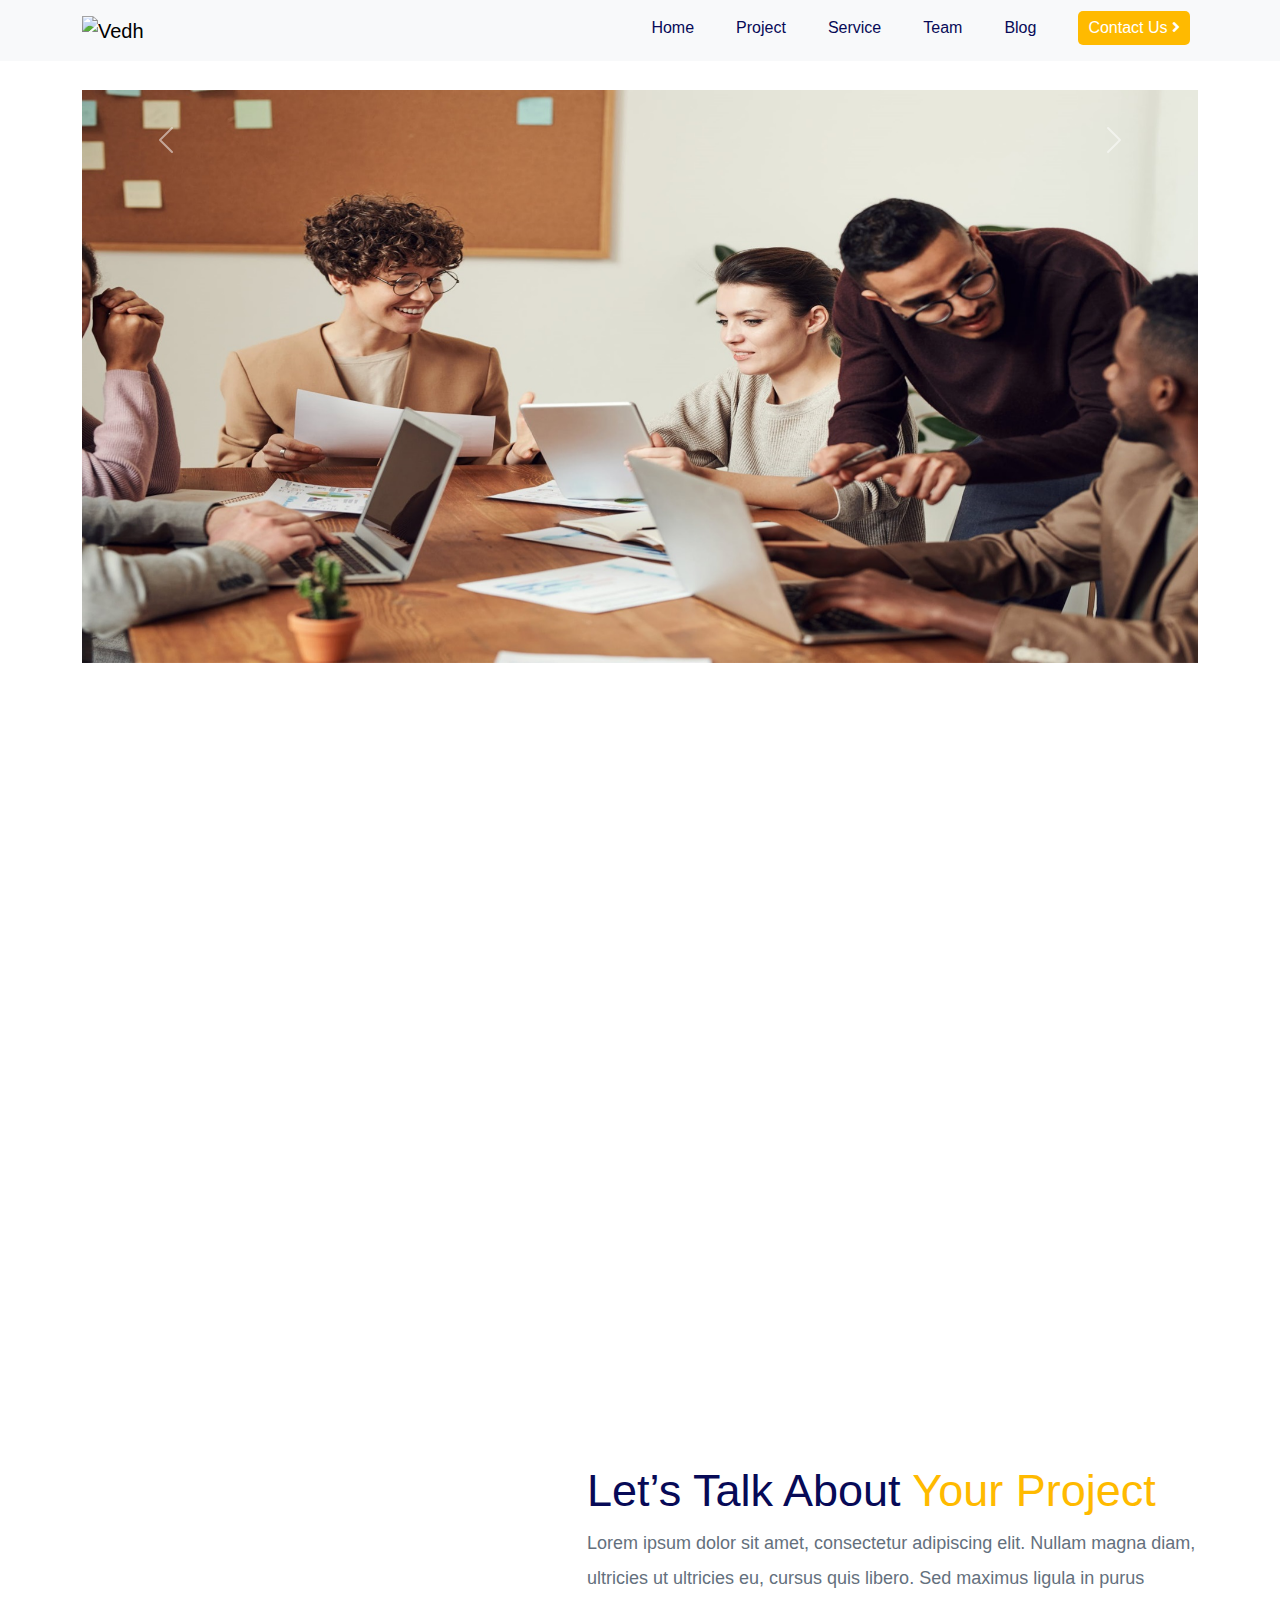
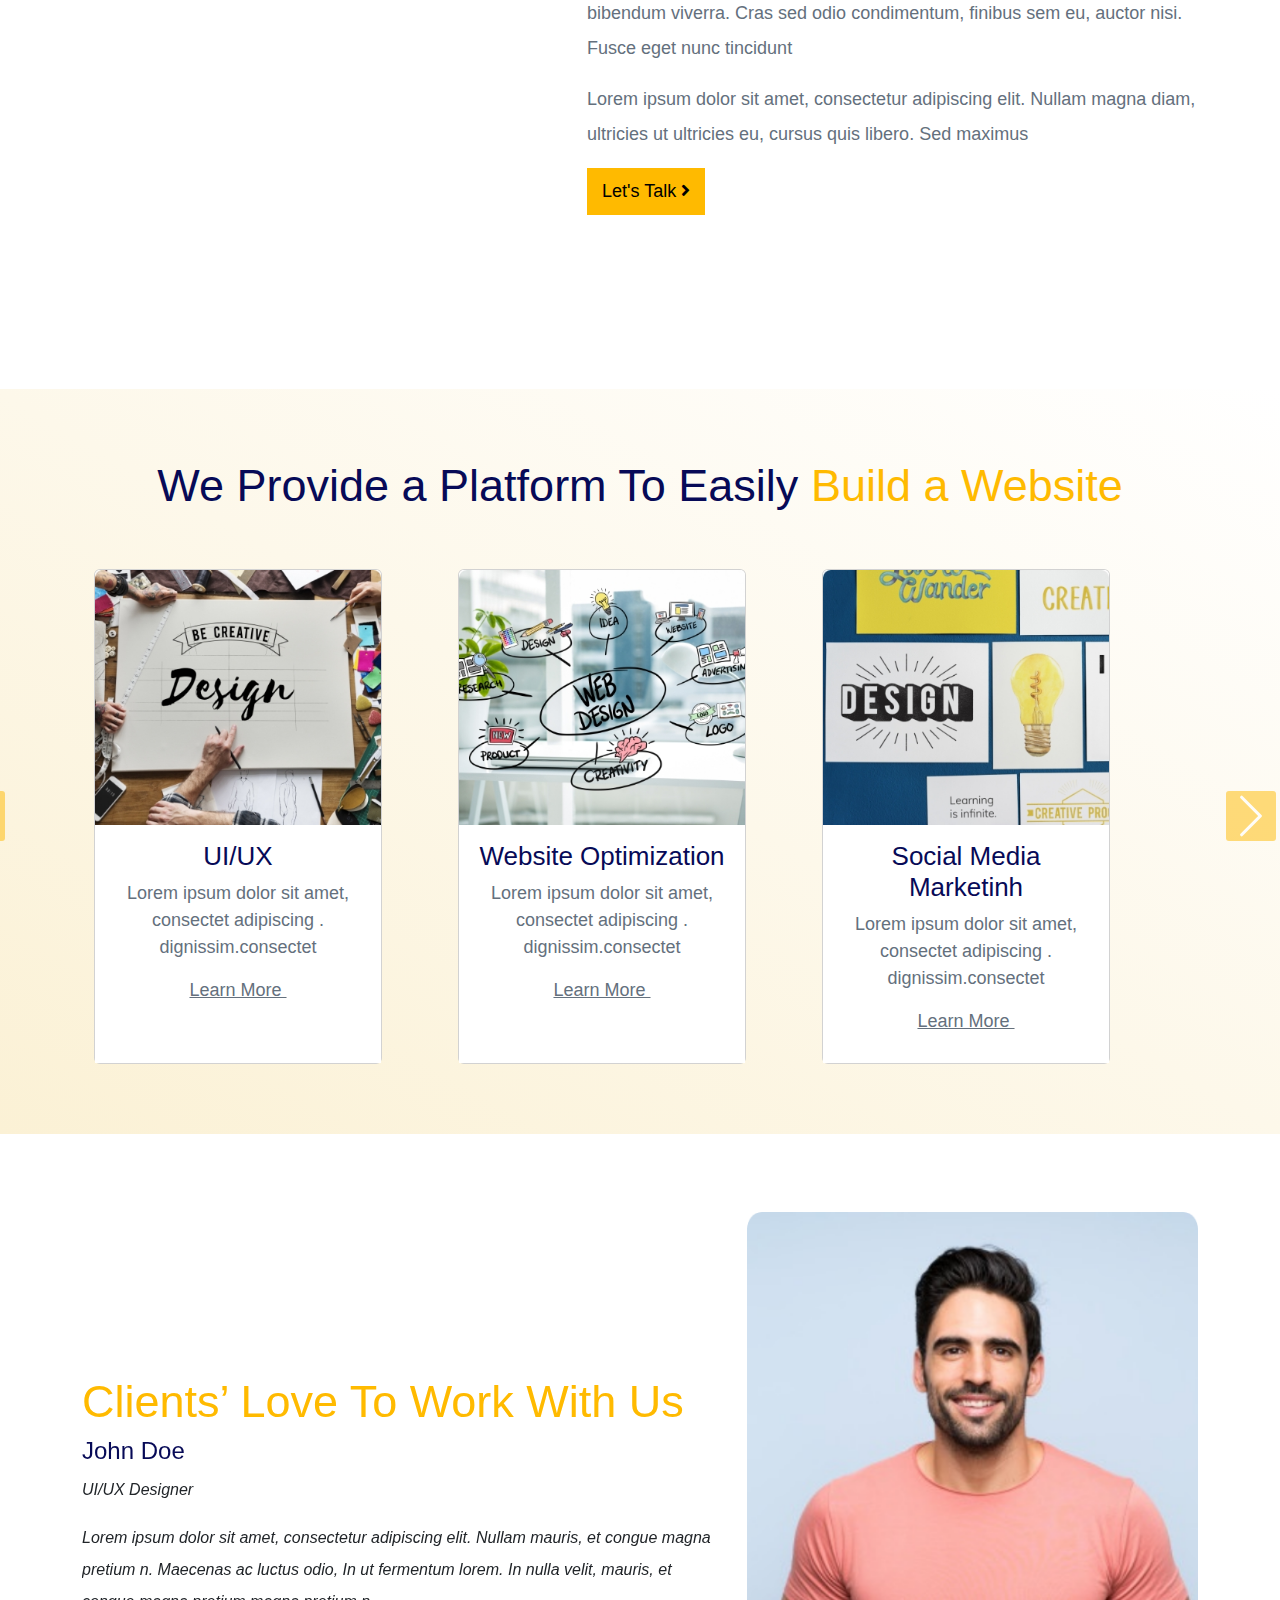
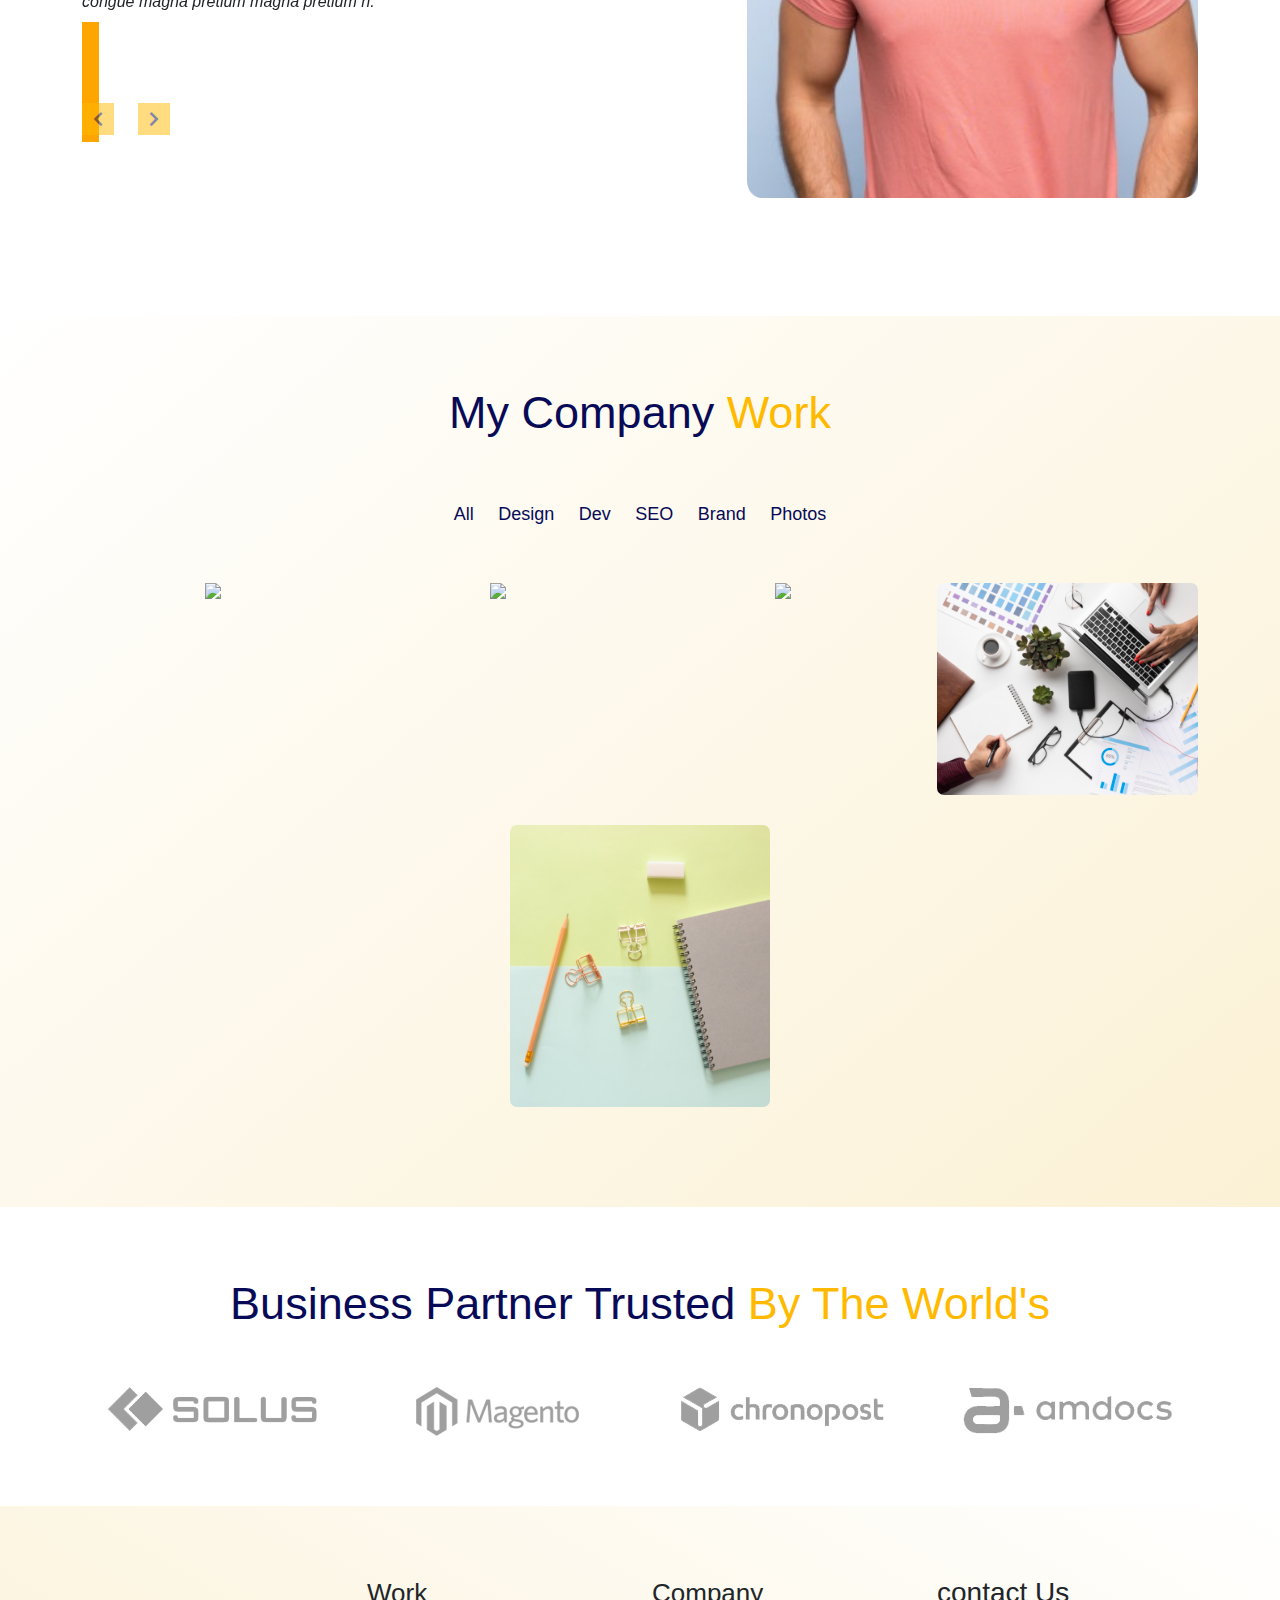
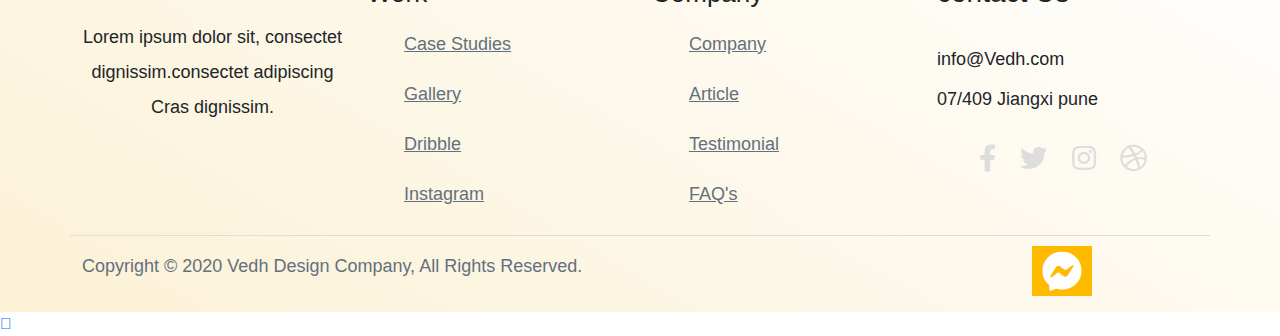
==== index.html @ fc505420 "Update index.html" ====
<!DOCTYPE html>
<html lang="en">

<head>
    <meta charset="UTF-8">
    <meta name="viewport" content="width=device-width, initial-scale=1.0">
    <title>Vedh</title>
    <!-- Adding Stylesheets -->
    <link rel="stylesheet" href="https://cdnjs.cloudflare.com/ajax/libs/font-awesome/5.7.1/css/all.min.css">
    <link href="https://cdn.jsdelivr.net/npm/bootstrap@5.3.3/dist/css/bootstrap.min.css" rel="stylesheet" integrity="sha384-QWTKZyjpPEjISv5WaRU9OFeRpok6YctnYmDr5pNlyT2bRjXh0JMhjY6hW+ALEwIH" crossorigin="anonymous">
    <link rel="stylesheet" href="./asset/css/style.css">
    <link rel="stylesheet" href="./asset/css/responsive.css">
    

    <link
    rel="stylesheet"
    href="https://cdnjs.cloudflare.com/ajax/libs/animate.css/4.1.1/animate.min.css"
  />
    
</head>

<body>

    <!-- Header Start  -->
<!-- Header Start  -->
<section class="header   ">
    <!-- Header Navigation Start  -->
    <div class="container header-nav ">
        <nav class="navbar navbar-expand-lg navbar-light bg-light main-menu fixed-top ">
            <div class="container">
                <a href="#" class="navbar-brand">
                    <img src="./asset/image/Vedh.webp" alt="Vedh">
                </a>
                <button class="navbar-toggler" type="button" data-toggle="collapse" data-target="#beeToggler"
                    aria-controls="beeToggler" aria-expanded="false" aria-label="Toggle navigation">
                    <span class="navbar-toggler-icon"><i class="fa fa-bars"></i></span>
                </button>
                <div class="collapse navbar-collapse d-flex justify-content-end" id="beeToggler">
                    <ul class="navbar-nav ml-auto">
                        <li class="nav-item"><a class="nav-link" href="#">Home</a></li>
                        <li class="nav-item"><a class="nav-link" href="./project.html">Project</a></li>
                        <li class="nav-item"><a class="nav-link" href="./service.html">Service</a></li>
                        <li class="nav-item"><a class="nav-link" href="./team.html">Team</a></li>
                        <li class="nav-item"><a class="nav-link" href="./blog.html">Blog</a></li>
                        <li class="nav-item">
                            <a class="nav-link" href="contact-us.html">
                                <button class="btn btn-primary nav-button">Contact Us <i class="fas fa-angle-right"></i> </button>
                            </a>
                        </li>
                    </ul>
                </div>
            </div>
        </nav>
    </div>
</section>
    
    <!-- Header Navigation End  -->

    <!-- Header Banner Start  -->
    <div class="container header-content">
        <div class="row">
            <div class="col-md-12">
                <div id="carouselExampleInterval" class="carousel slide" data-bs-ride="carousel" style="height: 100px;">
                   
                    <div class="carousel-inner">
                        
                        <div class="carousel-item active" data-bs-interval="1000">
                            
                            <img src="./asset/image/1.jpg" class="d-block w-100 h-100" alt="..." style="object-fit: cover;">
                            <div class="carousel-caption d-none d-md-block text-dark bg-info">
                                <p>WELCOME TO OUR AGENCY</p>
                                <h1>SMART WEB DEVELOPMENT AGENCY</h1>
                            </div>
                        </div>
                        <div class="carousel-item" data-bs-interval="2000">
                            <img src="./asset/image/2.jpg" class="d-block w-100 h-100" alt="..." style="object-fit: cover;">
                            <div class="carousel-caption d-none d-md-block text-dark bg-info">
                                <p>WE CREATE IDEAS</p>
                                <h1>BUILD STUNNING WEBSITE WITH US</h1>
                               
                            </div>
                        </div>
                        <div class="carousel-item">
                            <img src="./asset/image/3.jpg" class="d-block w-100 h-100" alt="..." style="object-fit: cover;">
                        </div>
                    </div>
                    <button class="carousel-control-prev" type="button" data-bs-target="#carouselExampleInterval"
                        data-bs-slide="prev">
                        <span class="carousel-control-prev-icon" aria-hidden="true"></span>
                        <span class="visually-hidden">Previous</span>
                    </button>
                    <button class="carousel-control-next" type="button" data-bs-target="#carouselExampleInterval"
                        data-bs-slide="next">
                        <span class="carousel-control-next-icon" aria-hidden="true"></span>
                        <span class="visually-hidden">Next</span>
                    </button>
                </div>
            </div>
        </div>
    </div>
    
    <!-- Header Banner End -->



    

<!-- Header End -->

<!-- Work Process Start  -->

<section class="work-process section-padding" style="background: #fff;">
    <div class="container">
        <div class="row">
            <div class="col-md-4 wow animate__animated animate__fadeInDownBig"  >
                <div class="process-block">
                    <img src="./asset/image/discussion.svg" alt="Projec Discussion">
                    <h3>Project Discussion</h3>
                    <p>Lorem ipsum dolor sit amet, consectetur adipiscing elit. Cras dignissim.</p>
                </div>
            </div>
            <div class="col-md-4 wow animate__animated animate__fadeInDownBig">
                <div class="process-block">
                    <img src="./asset/image/web-design.svg" alt="Projec Discussion">
                    <h3>Design & Deveopment</h3>
                    <p>Lorem ipsum dolor sit amet, consectetur adipiscing elit. Cras dignissim.</p>
                </div>
            </div>
            <div class="col-md-4 wow animate__animated animate__fadeInDownBig">
                <div class="process-block">
                    <img src="./asset/image/web-design.svg" alt="Projec Discussion">
                    <h3>Final Delivery</h3>
                    <p>Lorem ipsum dolor sit amet, consectetur adipiscing elit. Cras dignissim.</p>
                </div>
            </div>
        </div>

        <div class="row mt-5">
            <div class="col-md-5  wow animate__animated animate__fadeInRightBig  data-wow-duration="2s"  ">
                <img src="./asset/image/meeting.jpg" alt="Client discussion" class=" animate__animated   animate__fadeInRightBig" class="img img-fluid">
            </div>
            <div class="col-md-7 centralize">
                <div class="project-discussion ">
                    <h2>Let’s Talk About <span class="highlight">Your Project</span> </h2>
                    <p>
                        Lorem ipsum dolor sit amet, consectetur adipiscing elit.
                        Nullam magna diam, ultricies ut ultricies eu, cursus quis libero.
                        Sed maximus ligula in purus bibendum viverra. Cras sed odio condimentum, finibus sem eu,
                        auctor nisi.
                        Fusce eget nunc tincidunt
                    </p>
                    <p>
                        Lorem ipsum dolor sit amet, consectetur adipiscing elit. Nullam magna diam, ultricies ut
                        ultricies eu, cursus quis libero. Sed maximus
                    </p>
                    <button>Let's Talk <i class="fas fa-angle-right"></i></button>
                </div>
            </div>
        </div>
    </div>
</section>
<!-- Work Process End  -->

   

   
<!-- Services Start -->

<section class="services section-padding">
    <div class="container">
        <div class="row">
            <h2 class="text-center w-100 service-heading">We Provide a Platform To Easily
                <span class="highlight">Build a Website</span> </h2>
        </div>
    </div>

    <div class="container text-center mt-5">
        <div class="row mx-auto my-auto">
            <div id="myCarousel" class="carousel slide w-100" data-ride="carousel">
                <div class=".service-carousel carousel-inner w-100" role="listbox">
                    <div class="carousel-item active">
                        <div class="col-lg-4 col-md-6 col-sm-12 col-12">
                            <div class="card service-card" style="width: 18rem;">
                                <img class="card-img-top"
                                    src="./asset/image/inspiration-ideas-design-creative-thinking-word.jpg"
                                    alt="Card image cap">
                                <div class="card-body bg-white">
                                    <h5 class="card-title">UI/UX</h5>
                                    <p class="card-text">Lorem ipsum dolor sit amet, consectet adipiscing .
                                        dignissim.consectet</p>
                                    <a href="#" class="service-link">Learn More <i
                                            class="fas fa-angel-right"></i></a>
                                </div>
                            </div>
                        </div>
                    </div>
                    <div class="carousel-item">
                        <div class="col-lg-4 col-md-6 col-sm-12 col-12">
                            <div class="card service-card" style="width: 18rem;">
                                <img class="card-img-top"
                                    src="./asset/image/web-design-concepts-with-blurred-background.jpg"
                                    alt="Card image cap">
                                <div class="card-body bg-white">
                                    <h5 class="card-title">Website Optimization</h5>
                                    <p class="card-text">Lorem ipsum dolor sit amet, consectet adipiscing .
                                        dignissim.consectet</p>
                                    <a href="#" class="">Learn More <i class="fas fa-angel-right"></i></a>
                                </div>
                            </div>
                        </div>
                    </div>
                    <div class="carousel-item">
                        <div class="col-lg-4 col-md-6 col-sm-12 col-12">
                            <div class="card service-card" style="width: 18rem;">
                                <img class="card-img-top" src="./asset/image/creative-postcard-set-blue-wall.jpg"
                                    alt="Card image cap">
                                <div class="card-body bg-white">
                                    <h5 class="card-title">Social Media Marketinh</h5>
                                    <p class="card-text">Lorem ipsum dolor sit amet, consectet adipiscing .
                                        dignissim.consectet</p>
                                    <a href="#" class="">Learn More <i class="fas fa-angel-right"></i></a>
                                </div>
                            </div>
                        </div>
                    </div>
                    <div class="carousel-item">
                        <div class="col-lg-4 col-md-6 col-sm-12 col-12">
                            <div class="card service-card" style="width: 18rem;">
                                <img class="card-img-top"
                                    src="./asset/image/inspiration-ideas-design-creative-thinking-word.jpg"
                                    alt="Card image cap">
                                <div class="card-body bg-white">
                                    <h5 class="card-title">UI/UX</h5>
                                    <p class="card-text">Lorem ipsum dolor sit amet, consectet adipiscing .
                                        dignissim.consectet</p>
                                    <a href="#" class="">Learn More <i class="fas fa-angel-right"></i></a>
                                </div>
                            </div>
                        </div>
                    </div>
                    <div class="carousel-item">
                        <div class="col-lg-4 col-md-6 col-sm-12 col-12">
                            <div class="card service-card" style="width: 18rem;">
                                <img class="card-img-top"
                                    src="./asset/image/web-design-concepts-with-blurred-background.jpg"
                                    alt="Card image cap">
                                <div class="card-body bg-white">
                                    <h5 class="card-title">UI/UX</h5>
                                    <p class="card-text">Lorem ipsum dolor sit amet, consectet adipiscing .
                                        dignissim.consectet</p>
                                    <a href="#" class="">Learn More <i class="fas fa-angel-right"></i></a>
                                </div>
                            </div>
                        </div>
                    </div>
                    
                    <div class="carousel-item">
                        <div class="col-lg-4 col-md-6 col-sm-12 col-12">
                            <div class="card service-card" style="width: 18rem;">
                                <img class="card-img-top" src="./asset/image/creative-postcard-set-blue-wall.jpg"
                                    alt="Card image cap">
                                <div class="card-body bg-white">
                                    <h5 class="card-title">UI/UX</h5>
                                    <p class="card-text">Lorem ipsum dolor sit amet, consectet adipiscing .
                                        dignissim.consectet</p>
                                    <a href="#" class="">Learn More <i class="fas fa-angel-right"></i></a>
                                </div>
                            </div>
                        </div>
                    </div>
                </div>
                <a class="carousel-control-prev w-auto " href="#myCarousel" role="button" data-slide="prev">
                    <span class="carousel-control-prev-icon service-control-prev" aria-hidden="true"></span>
                    <span class="sr-only">Previous</span>
                </a>
                <a class="carousel-control-next w-auto" href="#myCarousel" role="button" data-slide="next">
                    <span class="carousel-control-next-icon service-control-next" aria-hidden="true"></span>
                    <span class="sr-only">Next</span>
                </a>
            </div>
        </div>
    </div>
</section>


<!-- Services End -->




    
    
    
    
    


    <!-- Testimonial Start  -->

    <section class="testimonial section-padding">
        <div class="container">
            <div class="card col-md-12 mt-2">
                <div id="carouselExampleControls" class="carousel slide" data-ride="carousel" data-interval="100000">
                    <div class="w-100 carousel-inner mb-5" role="listbox">
                        <div class="carousel-item active">

                            <div class="row">
                                <div class="col-lg-7 d-flex flex-column justify-content-center">
                                    <div class="testimonial-description">
                                        <h3> Clients’ Love To Work With Us </h3>
                                        <div class="client-meta-data">
                                            <h5>John Doe</h5>
                                            <p> UI/UX Designer</p>
                                            <p class="clients-feedback"> 
												Lorem ipsum dolor sit amet, consectetur adipiscing elit. Nullam
												mauris, et congue magna pretium n. Maecenas ac luctus odio,
												In ut fermentum lorem. In nulla velit, mauris, et congue magna pretium magna
												pretium n.
											</p>
                                        </div>
                                    </div>
                                </div>
                                <div class="col-lg-5">
                                    <div class="client-picture">
                                        <img src="asset/image/client.png" alt="" class="img-fluid" />
                                        <img src="asset/image/coma.svg" alt="" class="coma" />
                                    </div>
                                </div>
                            </div>
                        </div>
                        <!--START php slide-->
                        
                        <div class="carousel-item">
                            <div class="row">
                                <div class="col-md-7 d-flex flex-column justify-content-center">
                                    <div class="testimonial-description">
                                        <h3> Clients’ Love To Work With Us </h3>
                                        <div class="client-meta-data">
                                            <h5>John Doe</h5>
                                            <p>Web Designer</p>
                                            <p class="clients-feedback">
												Lorem ipsum dolor sit amet, consectetur adipiscing elit. Nullam
												mauris, et congue magna pretium n. Maecenas ac luctus odio,
												In ut fermentum lorem. In nulla velit, mauris, et congue magna pretium magna
												pretium n.
											</p>
                                        </div>
                                    </div>
                                </div>
                                <div class="col-md-5">
                                    <div class="client-picture">
                                        <img src="asset/image/client 2.png" alt="" />
                                        <img src="./asset/image/coma.svg" alt="" class="coma" />
                                    </div>
                                </div>
                            </div>

                        </div>
                        
                       <!-- END php-->
                        
                        

                    </div>

                    <a class="carousel-control-prev testimonial-control" href="#carouselExampleControls" role="button"
                        data-slide="prev">
                        <span class="carousel-control-prev-icon testimonial-control-icon" aria-hidden="true"><i
                                class="fas fa-chevron-left"></i></span>
                        <span class="sr-only">Previous</span>
                    </a>
                    <a class="carousel-control-next testimonial-control" href="#carouselExampleControls" role="button"
                        data-slide="next">
                        <span class="carousel-control-next-icon testimonial-control-icon" aria-hidden="true"><i
                                class="fas fa-chevron-right"></i></span>
                        <span class="sr-only">Next</span>
                    </a>
                </div>

            </div>


        </div>
    </section>
    <!-- Testimonial End  -->

    <!-- Portfolio Start  -->

    <section class="portfolio section-padding">
        <div class="container">
            <div class="row">
                <div class="col-md-12">
                    <h2 class="text-center portfolio-heading">My Company <span class="highlight">Work</span> </h2>
                </div>
            </div>
        </div>
        <div class="container mt-5">
            <div class="row">
                <div class="col-md-12">
                    <div class="portfolio-buttons text-center">
                        <button type="button" class="control" data-filter="all">All</button>
                        <button type="button" class="control" data-filter=".design">Design</button>
                        <button type="button" class="control" data-filter=".development">Dev</button>
                        <button type="button" class="control" data-filter=".seo">SEO</button>
                        <button type="button" class="control" data-filter=".brand">Brand</button>
                        <button type="button" class="control" data-filter=".photos">Photos</button>
                    </div>
                </div>
            </div>
        </div>
        <div class="container myMixCont text-center" data-ref="mixitup-container">
            <div class="row d-flex justify-content-center ">
                <div class="col-lg-3 col-md-3 col-sm-6 col-xs-6">
                    <div class="portfolio-block design" data-ref="mixitup-target">
						<img src="./asset/image/Portfolio 1.svg"  class="img-fluid" >
						<div class="portfolio-overlay">
							<a href="#">
								<h3>Project Title</h3>
							</a>
							<a href="#">
								<p> Category </p>
							</a>
						</div>
					</div>
                  </div>
                  <div class="col-lg-3 col-md-3 col-sm-6 col-xs-6">
                    <div class="portfolio-block design" data-ref="mixitup-target">
						<img src="./asset/image/Portfolio 4.svg"  class="img-fluid" >
						<div class="portfolio-overlay">
							<a href="#">
								<h3>Project Title</h3>
							</a>
							<a href="#">
								<p> Category </p>
							</a>
						</div>
					</div>
                  </div>
                  <div class="col-lg-3 col-md-3 col-sm-6 col-xs-6">
                    <div class="portfolio-block design" data-ref="mixitup-target">
						<img src="./asset/image/Portfolio 5.svg"  class="img-fluid" >
						<div class="portfolio-overlay">
							<a href="#">
								<h3>Project Title</h3>
							</a>
							<a href="#">
								<p> Category </p>
							</a>
						</div>
					</div>
                  </div>

                  <div class="col-lg-3 col-md-3 col-sm-6 col-xs-6">
                    <div class="portfolio-block design" data-ref="mixitup-target">
						<img src="./asset/image/Portfolio 2.svg"  class="img-fluid" >
						<div class="portfolio-overlay">
							<a href="#">
								<h3>Project Title</h3>
							</a>
							<a href="#">
								<p> Category </p>
							</a>
						</div>
					</div>
                  </div>
                  <div class="col-lg-3 col-md-3 col-sm-6 col-xs-6">
                    <div class="portfolio-block design" data-ref="mixitup-target">
						<img src="./asset/image/Portfolio 6.svg"  class="img-fluid" >
						<div class="portfolio-overlay">
							<a href="#">
								<h3>Project Title</h3>
							</a>
							<a href="#">
								<p> Category </p>
							</a>
						</div>
					</div>
                  </div>



                  
            </div>
            
        </div>
    </section>
    <!-- Partner Start  -->

    <section class="partners section-padding">
        <div class="container">
            <div class="row">
                <div class="col-md-12">
                    <h2 class="text-center partner-heading">Business Partner Trusted
                        <span class="highlight"> By The World's</span></h2>
                </div>
            </div>
            <div class="row mt-5">
                <div class="col-lg-3 col-md-6 d-flex justify-content-center">
                    <div class="partner">
                        <img src="./asset/image/A (3).png" alt="" class="img-fluid">
                    </div>
                </div>
                <div class="col-lg-3 col-md-6 d-flex justify-content-center">
                    <div class="partner">
                        <img src="./asset/image/A (4).png" alt="" class="img-fluid">
                    </div>
                </div>
                <div class="col-lg-3 col-md-6 d-flex justify-content-center">
                    <div class="partner">
                        <img src="./asset/image/A (2).png" alt="" class="img-fluid">
                    </div>
                </div>
                <div class="col-lg-3 col-md-6 d-flex justify-content-center">
                    <div class="partner">
                        <img src="./asset/image/A (1).png" alt="" class="img-fluid">
                    </div>
                </div>
            </div>
        </div>
    </section>
    <!-- Partner End  -->





    <!-- Footer Start  -->

    <section class="footer section-padding">
        <div class="container">
            <div class="row">
                <div class="col-md-3">
                    <div class="footer-widget-1">
                      <img src="./asset/image/Vedh.webp" style="height: auto; width: 50%;" alt="">
                        <p>
                            Lorem ipsum dolor sit, consectet dignissim.consectet adipiscing Cras dignissim.
                        </p>
                    </div>
                </div>
                <div class="col-md-3">
                    <div class="footer-widget-2">
                        <h3>Work</h3>
                        <ul>
                            <li><a href="#">Case Studies</a></li>
                            <li><a href="#">Gallery</a></li>
                            <li><a href="#">Dribble</a></li>
                            <li><a href="#">Instagram</a></li>
                        </ul>
                    </div>
                </div>
                <div class="col-md-3">
                    <div class="footer-widget-3">
                        <h3>Company</h3>
                        <ul>
                            <li><a href="#">Company</a></li>
                            <li><a href="#">Article</a></li>
                            <li><a href="#">Testimonial</a></li>
                            <li><a href="#">FAQ's</a></li>
                        </ul>
                    </div>
                </div>
                <div class="col-md-3">
                    <div class="footer-widget-4">
                        <h3>contact Us</h3>
                        <p>
                            info@Vedh.com <br> 07/409 Jiangxi pune
                        </p>
                        <ul>
                            <li><a href="#"><i class="fab fa-facebook-f"></i></a></li>
                            <li><a href="#"><i class="fab fa-twitter"></i></a></li>
                            <li><a href="#"><i class="fab fa-instagram"></i></a></li>
                            <li><a href="#"><i class="fab fa-dribbble"></i></a></li>
                        </ul>
                    </div>
                </div>
            </div>
			
			<div class="row" style="border-top: 1px solid #ddd; padding-top: 10px;">
                <div class="col-md-10">
                    <div class="copyright-text">
                        <p>
                            Copyright © 2020 Vedh Design Company, All Rights Reserved.
                        </p>
                    </div>
                </div>
                <div class="col-md-2">
                    <div class="messenger">
                        <i class="fab fa-facebook-messenger"></i>
                    </div>
                </div>
            </div>
        </div>
    </section>
    <!-- Footer End  -->
    <!--Adding Scripts-->
    <a href="#" class="scroll-up">
        <i class="fal fa-chevron-up"></i>
     </a>

    <script src="https://cdn.jsdelivr.net/npm/bootstrap@5.3.3/dist/js/bootstrap.bundle.min.js" integrity="sha384-YvpcrYf0tY3lHB60NNkmXc5s9fDVZLESaAA55NDzOxhy9GkcIdslK1eN7N6jIeHz" crossorigin="anonymous"></script>
    <script src="https://cdn.jsdelivr.net/npm/@popperjs/core@2.11.8/dist/umd/popper.min.js" integrity="sha384-I7E8VVD/ismYTF4hNIPjVp/Zjvgyol6VFvRkX/vR+Vc4jQkC+hVqc2pM8ODewa9r" crossorigin="anonymous"></script>
    <script src="https://cdn.jsdelivr.net/npm/bootstrap@5.3.3/dist/js/bootstrap.min.js" integrity="sha384-0pUGZvbkm6XF6gxjEnlmuGrJXVbNuzT9qBBavbLwCsOGabYfZo0T0to5eqruptLy" crossorigin="anonymous"></script>
    <script src="https://code.jquery.com/jquery-3.5.1.min.js" integrity="sha256-9/aliU8dGd2tb6OSsuzixeV4y/faTqgFtohetphbbj0=" crossorigin="anonymous"></script>
    <script src="https://cdnjs.cloudflare.com/ajax/libs/popper.js/1.12.9/umd/popper.min.js"
        integrity="sha384-ApNbgh9B+Y1QKtv3Rn7W3mgPxhU9K/ScQsAP7hUibX39j7fakFPskvXusvfa0b4Q"
        crossorigin="anonymous"></script>
    <script src="https://maxcdn.bootstrapcdn.com/bootstrap/4.0.0/js/bootstrap.min.js"
        integrity="sha384-JZR6Spejh4U02d8jOt6vLEHfe/JQGiRRSQQxSfFWpi1MquVdAyjUar5+76PVCmYl"
        crossorigin="anonymous"></script>
        <script src="./asset/js/mixitup.min.js"></script>
    <script src="./asset/js/main.js"></script>






    <script src="./asset/js/main.js"></script>
        <script src="./asset/js/mixitup.min.js"></script>

<!-- SCROLL ANIAMATION Plugin -->
<script src="./asset/js/wow.min.js"></script>


<script>
new WOW().init();
</script>

    </body>

</html>
---- asset/css/style.css ----
/*
Project:    Vedh
Version:    1.0
Last change:    16/11/20 [fixed Float bug, vf]
Author Name: Vedh
Primary use:    Official Site
*/

/*Reset CSS*/
*{
    margin: 0;
    padding: 0;
}
html,body{
    height: 100%;
    font-family:sans-serif;
    scroll-behavior: smooth;
}
a:hover{
    text-decoration: none;
}
.section-padding{
    padding: 70px;
}
/* Adding Fonts*/

@import url('https://fonts.googleapis.com/css2?family=Poppins:wght@400;500&family=Roboto:wght@400;500&display=swap');

/* .header{
    background: linear-gradient(-40deg, #FBF1D5, #fff);
    
} */

/* Header Navigation Styles */
.header-nav {
    min-height: 90px;
}
.navbar-brand img{
    width: 50%;
    height: auto;
}
.main-menu ul li{
    margin-left: 26px;
    text-align: center;
}
.main-menu ul li a{
    font-family: 'Poppins', sans-serif;
    color: #070A57;
    font-weight: 500;
    font-size: 16px;
}
.main-menu ul li:hover{
    transform: scale(1.1);
    transition: 0.5s all ease;
}
button.nav-button{
    background:#FFBA00;
    font-family: 'Poppins', sans-serif;
    font-size: 16px;
    padding: 5px 10px;
    border: none;
    vertical-align: middle;
    margin-top: -5px;
    border-radius: 5px;
}

/* Header Banner Area Styles */

.container.header-content {
    height: 100%;
}
.highlight{
    color: #FFBA00;
}
.left-content h2 {
    font-family: 'Roboto', sans-serif;
    font-size: 60px;
    font-weight: 500;
    color: #070A57;
}
.centralize{
    display: flex;
    align-items: center;
}
.left-content p {
    font-family: 'Roboto',sans-serif;
    font-size: 16px;
    font-weight: 400;
    color: #64707D;
}
.call-to-action button {
    background: #FFBA00;
    border: none;
    font-family: 'Roboto',sans-serif;
    font-size: 18px;
    font-weight: 500;
    padding: 5px 10px;
}
.call-to-action a {
    font-family: 'Roboto',sans-serif;
    font-size: 18px;
    font-weight: 500;
    color: #FFBA00;
    text-decoration: underline;
    margin-left: 30px;
}
.right-content img{
    width: 70%;
    padding-left: 30px;
}

/* Work process syles */

.process-block {
    text-align: center;
    padding: 10px;
}

.process-block img {
    background: #FBF5E5;
    border: 2px dotted #FFBA00;
    padding: 15px 20px;
    border-radius: 8px;
    margin-bottom: 15px;
}

.process-block p {
    font-family: 'Roboto',sans-serif;
    font-size: 18px;
    font-weight: 400;
    padding-top: 10px;
}

.process-block h3 {
    font-family: 'Roboto',sans-serif;
    font-size: 26px;
    font-weight: 500;
}
.project-discussion{
    margin-left: 30px;
}
.project-discussion h2 {
    font-family: 'Roboto',sans-serif;
    font-size: 45px;
    font-weight: 500;
    color: #070A57;}

.project-discussion p {
    font-family: 'Roboto',sans-serif;
    font-size: 18px;
    line-height: 35px;
    color: #64707D;}

.project-discussion button {
    background: #FFBA00;
    border: none;
    font-family: 'Roboto',sans-serif;
    font-size: 18px;
    font-weight: 500;
    padding: 10px 15px;
}

/* Services styles  */
.services{
    background: linear-gradient(30deg, #FBF1D5, #fff);
}
.service-heading {
    font-family: 'Roboto',sans-serif;
    font-size: 45px;
    font-weight: 500;
    color: #070A57;
}

/* Multiframe Carousel  */

@media (min-width: 768px) {

    .service-carousel.carousel-inner .carousel-item-right.active,
    .service-carousel.carousel-inner .carousel-item-next {
        transform: translateX(50%);
    }

    .service-carousel.carousel-inner .carousel-item-left.active,
    .service-carousel.carousel-inner .carousel-item-prev {
        transform: translateX(-50%);
    }
}

/* large - display 3 */
@media (min-width: 992px) {

    .service-carousel.carousel-inner .carousel-item-right.active,
    .service-carousel.carousel-inner .carousel-item-next {
        transform: translateX(33%);
    }

    .service-carousel.carousel-inner .carousel-item-left.active,
    .service-carousel.carousel-inner .carousel-item-prev {
        transform: translateX(-33%);
    }
}

@media (max-width: 768px) {
    .service-carousel.carousel-inner .carousel-item>div {
        display: none;
    }

    .service-carousel.carousel-inner .carousel-item>div:first-child {
        display: block;
    }
}

 .carousel-inner .carousel-item.active,
 .carousel-inner .carousel-item-next,
 .carousel-inner .carousel-item-prev {
    display: flex;
}

 .carousel-inner .carousel-item-right,
 .carousel-inner .carousel-item-left {
    transform: translateX(0);
}
.service-card h5{
	font-family:'Roboto',sans-serif;
	font-size:26px;
	font-weight:500;
	color:#070A57;
}
.service-card p{
	font-family:'Roboto',sans-serif;
	font-size:18px;
	color:#64707D;
}
.service-card a{
	color:#64707D;
	font-family:'Roboto',sans-serif;
	font-size:18px;
	font-weight:500;
	color:#64707D;
	text-decoration:underline;
}
.service-card a:hover{
	color:#FFBA00;
	transition:all 0.5s ease;
}
.service-control-prev, .service-control-next {
    height: 50px;
    width: 50px;
    outline: black;
    background-color: #FFBA00;
    background-size: 100%, 100%;
    border-radius: 3px;
}
.service-control-next {
    margin-right: -105px;
}

.service-control-prev {
    margin-left: -205px;
}
.service-card {
    min-height: 495px;
}

/* Testimonial Styles  */
.testimonial .card{
    border: none !important;
}

a.carousel-control-prev.testimonial-control {
    top: 60%;
}

a.carousel-control-next.testimonial-control {
    top: 60%;
    left: 5%;
}
.testimonial-control{
    max-width: 32px;
}
.testimonial-description h3 {
	font-family: 'Roboto',sans-serif;
	font-size: 45px;
	font-weight: 500;
	color: #FFBA00;
    }


.testimonial-control-icon {
	background: #FFBA00;
	color: #070A57;
	height: 32px;
    width: 32px;
    padding:5px;
}
.client-meta-data h5 {
	font-family: 'Roboto',sans-serif;
	font-size: 24px;
	font-weight: 500;
	color: #070A57;
	}


.client-meta-data p {
	font-family: 'Rubik',sans-serif;
	font-size: 16px;
	font-style: italic;
	line-height:32px
	}
.coma{
    position: absolute;
    top: 70%;
    left: -10%;
    background: orange;
    padding: 20px;
}

/* Portfolio Styles  */

.portfolio{
    background: linear-gradient(-40deg, #FBF1D5, #fff);
}
 h2.portfolio-heading{
    font-family: 'Roboto',sans-serif;
    font-size: 45px;
    font-weight: 500;
    color: #070A57;
}
.portfolio-buttons button {
    background: transparent;
    border: none;
    padding: 5px 10px;
    font-family: 'Roboto',sans-serif;
    font-size: 18px;
    font-weight: 500;
    color: #070A57;
}

.portfolio-buttons button:hover {
    color: #FFBA00;
}

.portfolio-buttons {
    margin-bottom: 20px;
}
.myMixCont{
    margin-top: 30px;
}
.myMixCont img{
    margin-bottom: 10px;
}
/* Partner Section Styles  */

.partner-heading {
    font-family: 'Roboto',sans-serif;
    font-size: 45px;
    font-weight: 500;
    color: #070A57;
}

/* Footer Styles */

.footer{
    background: linear-gradient(30deg, #FBF1D5, #fff);
}
section.footer.section-padding {
    padding-bottom: 10px;
}
.footer-widget-1 p {
    font-family: 'Roboto',sans-serif;
    font-size: 18px;
    line-height: 35px;
    margin-top: 20px;
    text-align: center;
}
.footer-widget-2 h3,.footer-widget-3 h3 {font-family: 'Roboto',sans-serif;font-size: 26px;font-weight: 500;line-height: 35px;}

.footer-widget-2 ul li,.footer-widget-3 ul li {
    list-style: none;
    padding: 5px;
}

.footer-widget-2 ul li a,.footer-widget-3 ul li a {
    font-family: 'Roboto',sans-serif;
    font-size: 18px;
    line-height: 40px;
    color: #64707D;
}
.footer-widget-4 p{
    font-family: 'Roboto',sans-serif;
    font-size: 18px;
    font-weight: 400;
    line-height: 40px;
    margin-top: 30px;
    margin-bottom: 20px;
}
.footer-widget-4 ul li{
    list-style-type: none;
    display: inline;
    padding: 5px 10px;
    font-size: 27px;
}
.footer-widget-4 ul li a {
    color: #DDDDDD;
}

.footer-widget-4 ul li a:hover {
    color: #FFBA00;
    transition: all 0.5s ease-in-out;
}
.copyright-text p {font-family: 'Roboto',sans-serif;font-size: 18px;font-weight: 400;color: #64707D;line-height: 40px;}
.messenger i {
    color: #fff;
    background: #FFBA00;
    font-size: 40px;
    padding: 5px 10px;
}
/* Contact Us Styling  */

.contact-header{
    max-height: 500px;
}
.contact-header .right-content img{
    width: 100% !important;
}
.contact-header .container.header-content{
    max-height: 400px;
}

/* Office Blocs Styleing  */

.office-block {
    padding: 15px;
    border: 2px dotted #FFBA00;
    text-align: center;
}

.office-block h3 {font-family: 'Roboto',sans-serif;font-weight: 500;font-size: 35px;line-height: 32px;color: #070A57;padding: 25px 0px;}

.office-block p {font-family: 'Roboto',sans-serif;font-size: 18px;line-height: 35px;color: #64707D;}

#project-details form {
    background-color: white;
    color: #888888;
    text-align: left;
    padding-top: 20px;
  }
  
  #project-details label {
    display: none;
  }
  
  #project-details input,
  #project-details  textarea {
    /* to create space for placing icon*/
    padding: 20px 10px 20px 32px;
    border-color: transparent;
    /* background-color: #FFDE11; */
    border-radius: 4px;
    border: 1px solid #DDDDDD;
  }
  
  #project-details .btn-default {
    margin-top: 5px;
    margin-bottom: 30px;
    padding: 15px 36px;
    background-color: #FFBA00;
    border: 0px;
    color: #070A57;
    width: 100%;
    border-radius: 5px;
    font-family: 'Roboto',sans-serif;
    font-size: 18px;
    font-weight: 500;
  }
  
  #project-details .btn-default:hover,
  #project-details .btn-default:focus {
    border-color: transparent;
    outline: 0px auto -webkit-focus-ring-color;
  }
  
  /*position should be relative and z-index greater than one*/
  #project-details .icon {
    position: relative;
    float: right;
    padding-right: 10px;
    margin-top: -30px;
    z-index: 2;
    color: #586794;
  }
  
  #project-details .icon-textarea {
    float: right;
    margin-top: -150px;
    padding-right: 10px;
    position: relative;
    z-index: 2;
    color: #586794;
  }
  #project-type{
    width: 100%;
    font-family: 'Roboto',sans-serif;
    font-size: 18px;
    color: #64707D;
    border: 1px solid #ddd;
    padding:7px 10px 7px 32px;
  }

  /* Service Page Styles  */

/*   
section.services {
    text-align: center;
}
.card-row-gap {
    padding-bottom: 2rem;
}
.card-body{
background-color: #ffebef;

}
a.card-body{
    text-decoration: underline;
}
.best-solution img{
	width:100%;
	height:auto;
}

/* why choose Vedh 

.service-type-gap {
 padding-bottom: 8rem;
}
h2.col-md-6 {
    padding-bottom: 3rem;
    padding-top: 2rem;
} */
.feature-design-image {
    margin-bottom: 25px;
	    display: flex;
    justify-content: center;
}
section.header.contact-header {
    padding-bottom: 50px;
}
.card.service-block-card img {
    width: 100%;
    height: auto;
}

.card.service-block-card {
    min-height: 450px;
    margin-bottom: 20px;
}
.why-choose img {
    margin-bottom: 25px;
}

.why-choose {
    padding-bottom: 30px;
}
/* Blog Page Styles  */
.blog-post {
    border: 1px solid #DDDDDD;
    padding: 15px;
}
.blog-category p {
	font-family: 'Roboto',sans-serif;
	font-size: 14px;
	color: #FFBA00;
	line-height: 35px;
	}

.blog-content h2.blog-title {
	font-family: 'Roboto',sans-serif;
	font-size: 26px;
	font-weight: 500;
	color: #FFBA00;
	line-height: 35px;
	}

.blog-content p.blog-exercpt {
	font-family: 'Roboto',sans-serif;
	font-size: 18px;
	line-height: 35px;
	color: #64707D;
	}

.blog-meta h3 {
	font-family: 'Roboto',sans-serif;
	font-size: 18px;
	font-weight: 400;
	color: #070A57;
	}

.blog-meta p.date {
	font-family: 'Roboto',sans-serif;
	font-size: 12px;
	line-height: 35px;
	color: #64707D;
	}
	
.pagination ul li {
    list-style: none;
    display: inline;
    border: 1px solid #ddd;
    padding: 10px;
}
.pagination ul li a {
	font-family: 'Roboto',sans-serif;
	font-size: 18px;
	color: #64707D;
	}

.pagination ul li.previous{
	background:#ddd;
}
.pagination ul li.previous a,.pagination ul li.next a{
	color:#070A57 !important;
}
.pagination ul li.next{
	background:#FFBA00;
}
p.sub-heading {font-family: 'Roboto',sans-serif;font-size: 20px;line-height: 35px;color: #070A57;padding-top: 20px;}

form#newsletter-form input#client-mail {
    max-width: 500px;
    border: 1px solid #FFBA00;
    border-radius: 3px;
}

form#newsletter-form button,.team-counter button {
    background: #FFBA00;
    border: none;
    padding: 5px 12px;
    font-family: 'Roboto',sans-serif;
    font-size: 18px;
    color: #070A57;
}

/* Portfolio Page Styles */

.portfolio-block {
    position: relative;
    margin-bottom:20px;
    border: 2px solod red;
}

.portfolio-overlay {
    position: absolute;
    background: #FFBA00;
    height: 90%;
    width: 90%;
    top: 10px;
    left: 15px;
    display: flex;
    flex-direction: column;
    align-items: center;
    justify-content: center;
	display:none;
}

.portfolio-block:hover .portfolio-overlay{
	display:flex;
	transition:0.5s ease;
}

.portfolio-overlay h3 {font-family: 'Roboto',sans-serif;font-size: 35px;font-weight: 500;color: #070A57;}

.portfolio-overlay p {font-family: 'Roboto',sans-serif;font-size: 20px;font-weight: 500;color: #64707D;}


section.portfolio-call-to-action {
    background: #FFEEBF;
    text-align: center;
}

section.portfolio-call-to-action h2 {
	font-family: 'Roboto',sans-serif;
	font-size: 45px;
	font-weight: 500;
	line-height: 55px;
	color: #070A57;
	}
	
button.project-button-1,button.project-button-2 {
    border: none;
    padding: 10px 15px;
    font-family: 'Roboto',sans-serif;
    font-size: 18px;
    font-weight: 500;
    color: #070A57;
	margin-right:15px;
}
button.project-button-1{
	background:#FFBA00;
}
button.project-button-2{
	background:#fff;
}


/* Team Page Styles  */

.team-page-description h2 {font-family: 'Roboto',sans-serif;font-size: 45px;font-weight: 500;color: #070A57;line-height: 32px;padding-bottom: 25px;}

.team-page-description p {
    font-family: 'Roboto',sans-serif;
    font-size: 18px;
    /* font-weight: 500; */
    color: #070A57;
    line-height: 35px;
    padding-bottom: 25px;
}
.team-card {
    margin-bottom: 40px;
}
.team-card h3 {font-family: 'Roboto',sans-serif;font-size: 26px;font-weight: 500;color: #070A57;padding: 5px;}

.team-card p {font-family: 'Roboto',sans-serif;font-size: 14px;color: #64707D;}

.team-card ul li {
    list-style: none;
    display: inline;
    padding: 5px 10px;
}

.team-card ul li a {
    color: #E1E1E1;
    font-size: 16px;
}

.team-card ul li a:hover {
    color: #FFBA00;
    transition: all 0.5s;
}

span.counter {font-family: 'Roboto',sans-serif;font-size: 45px;color: #070A57;}

span.counter-plus {
    font-family: 'Roboto',sans-serif;
    font-size: 45px;
    color: #FFBA00;
}
---- asset/css/responsive.css ----
/* Project Page  */
@media only screen and (max-width: 576px) {
    
    .left-content h2{
        font-size: 45px;
    }
    .service-heading{
        font-size: 35px;
    }
    h2.portfolio-heading,section.portfolio-call-to-action h2{
        font-size: 35px;
        line-height: 45px;
    }
    .section-padding{
        padding: 30px;
    }
    button.project-button-1{
        margin-bottom: 20px;
    }
    .testimonial-description h3{
        font-size: 35px;
    }
  }
  @media only screen and (max-width: 1200px){
    .coma{
        left: 0%;
    }
  }
  @media only screen and (max-width: 1200px){
    a.carousel-control-prev.testimonial-control{
        top: 85%;
    }
    a.carousel-control-next.testimonial-control{
        top: 85%;
        margin-left: 20px;
    }
  }
  @media only screen and (max-width: 767px){
    .client-picture img{
          max-height: 350px;
      }
      .client-picture img.coma{
          top:55%;
          left: 5%;
      }
  }


  /* Team Page  */

  @media only screen and (max-width: 992px){
    .achivement-item{
        margin-top: 45px;
    }
  }
  @media only screen and (max-width: 768px){
    .blog-container .row{
        margin-bottom: 40px;
    }
  }
  
/* Contact Us Page  */

  @media only screen and (max-width: 768px){
    .office-block{
        margin-bottom: 40px;
    }
  }
  
  @media only screen and (max-width: 992px){
    .partner img{
        margin-bottom: 25px;
    }
  }
  @media only screen and (max-width: 768px){
    .partner img{
        margin-bottom: 35px;
    }
  }
  
  /* Service Details Page  */
  
  @media only screen and (max-width:768px){
	  .contact-header .right-content img{
		  width:70% !important;
	  }
  }
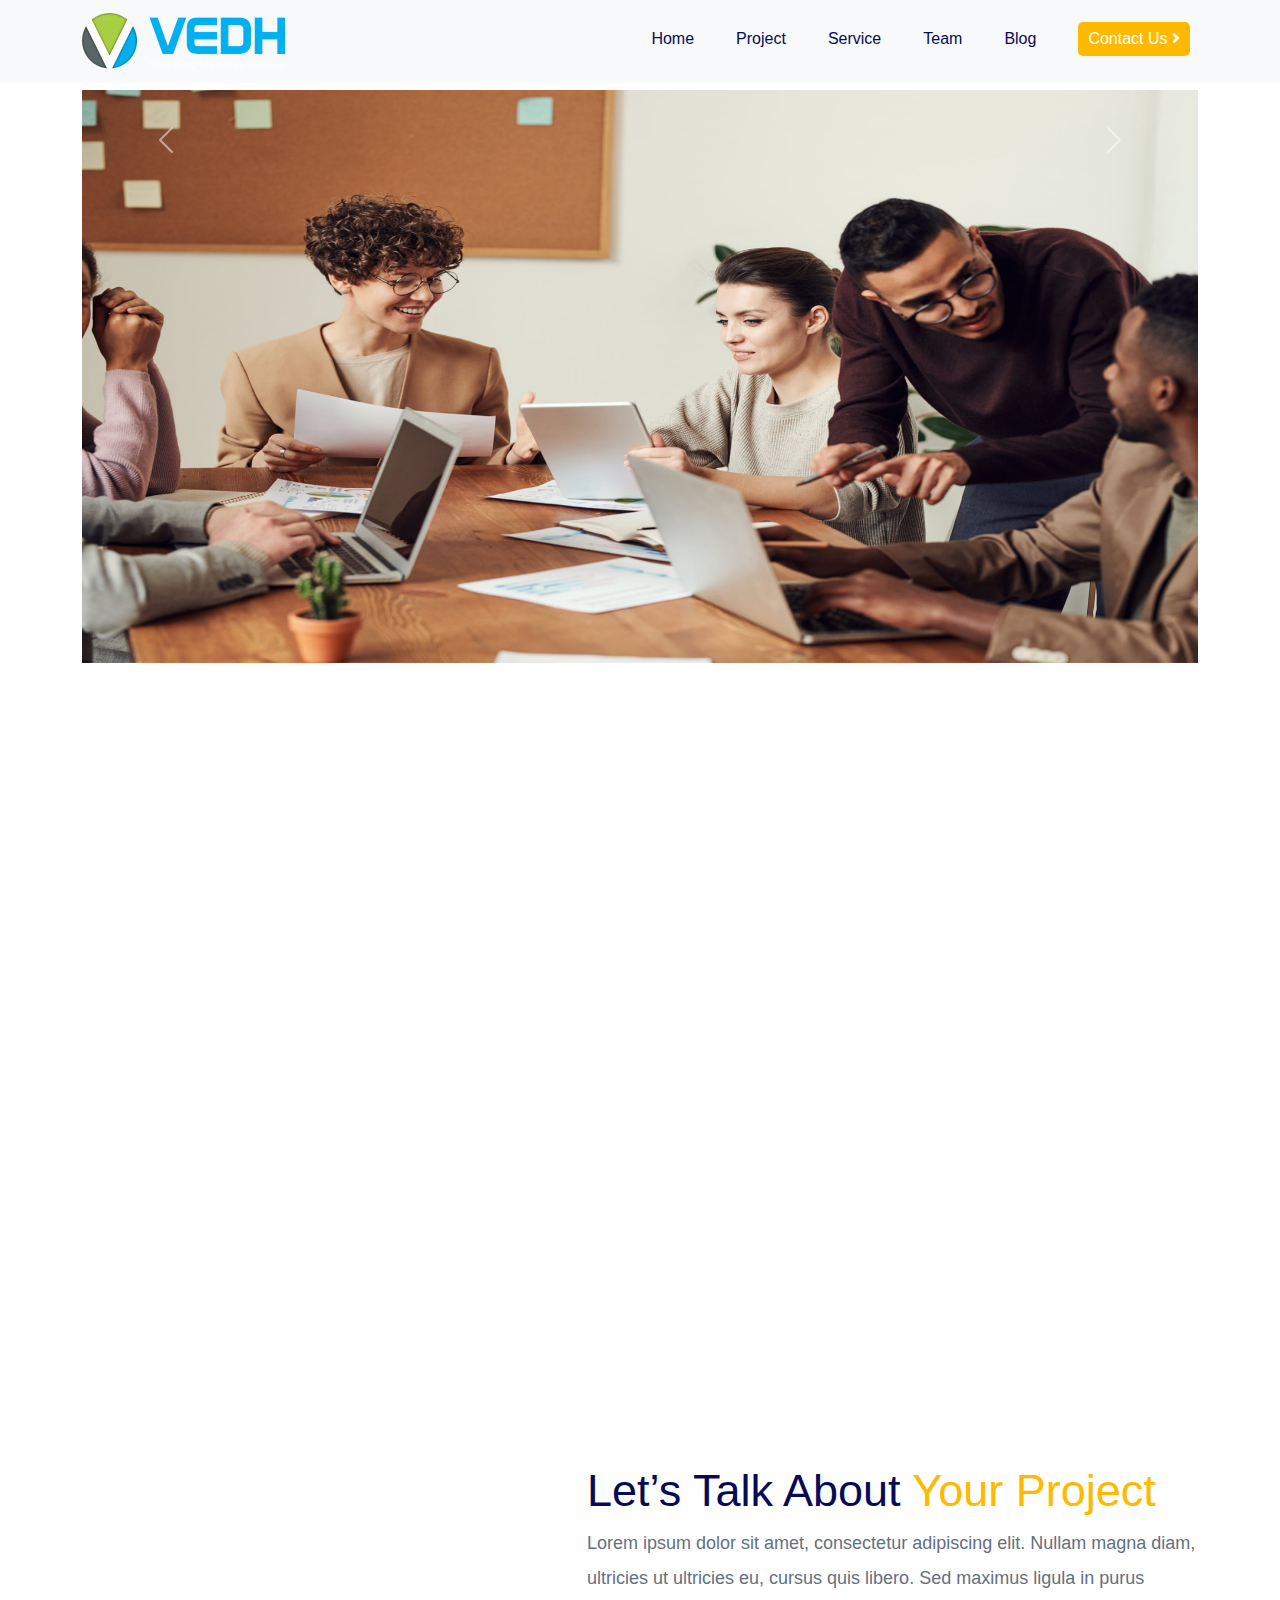
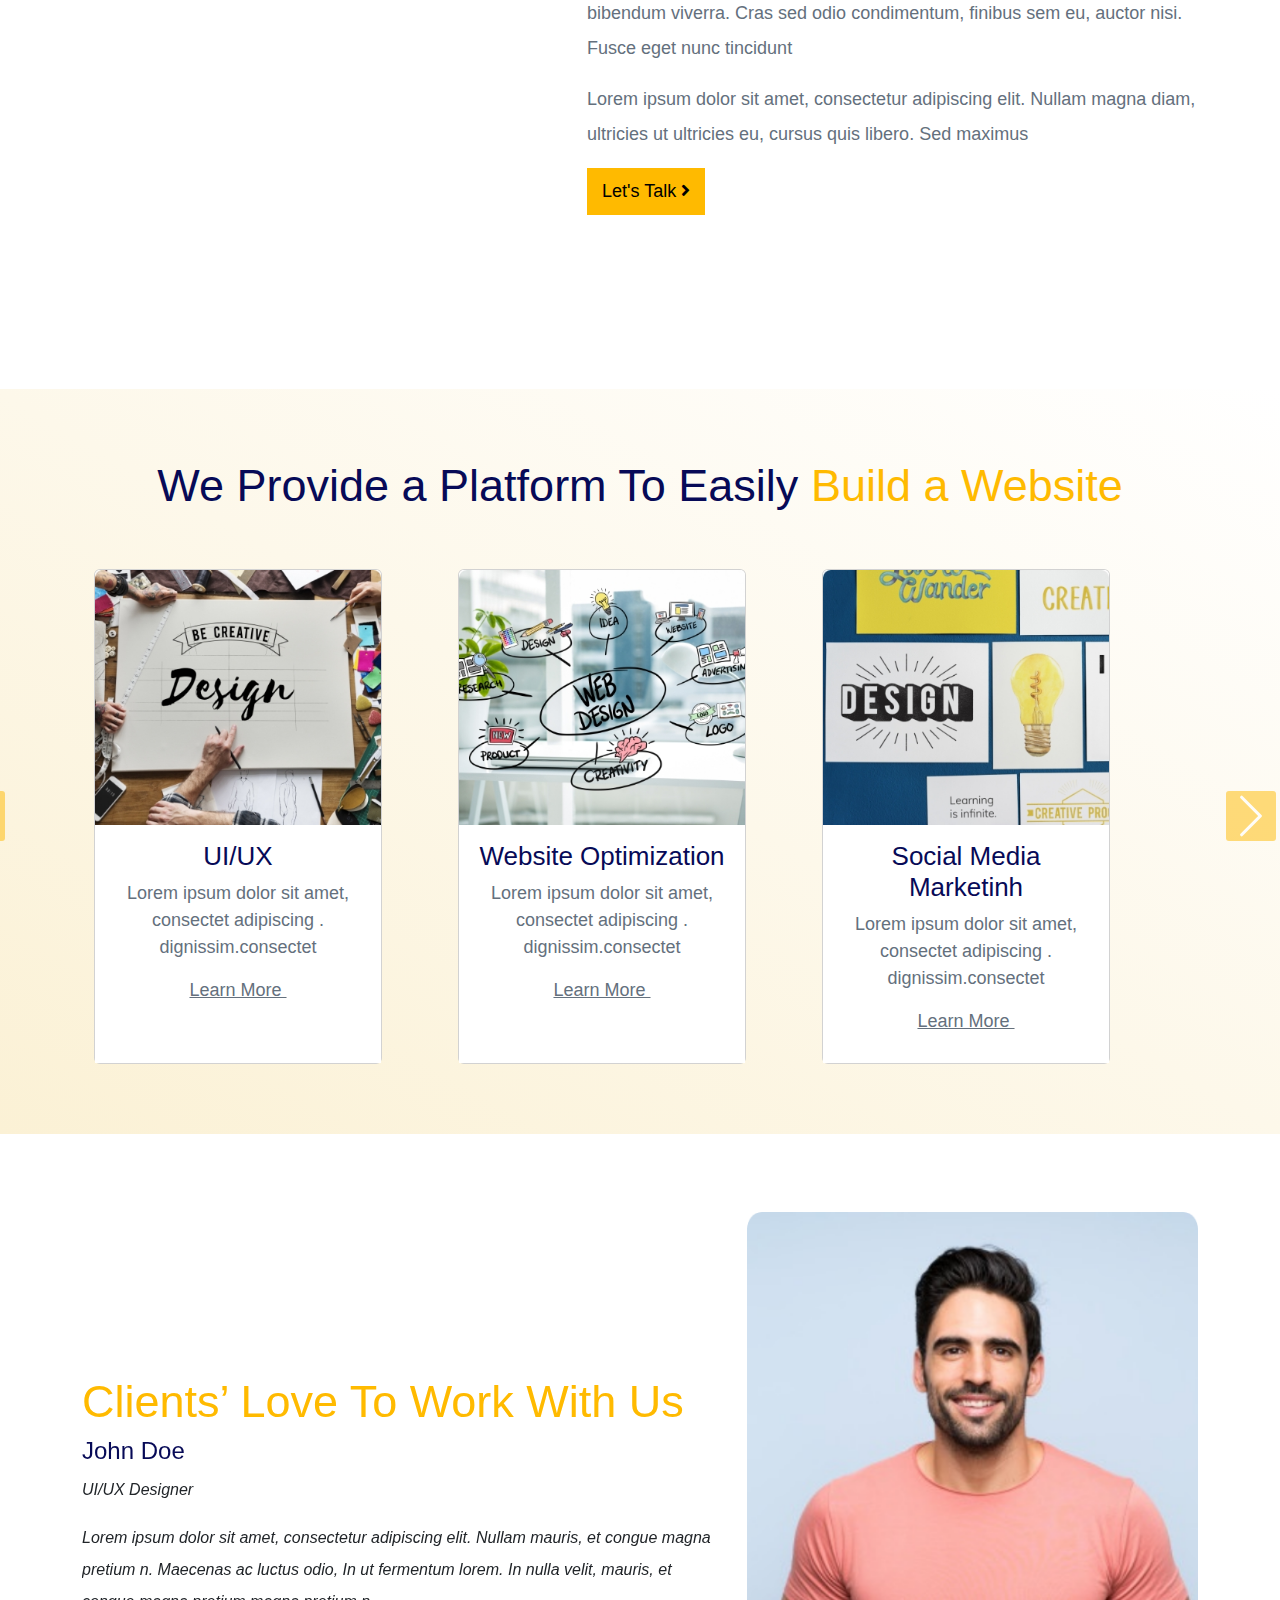
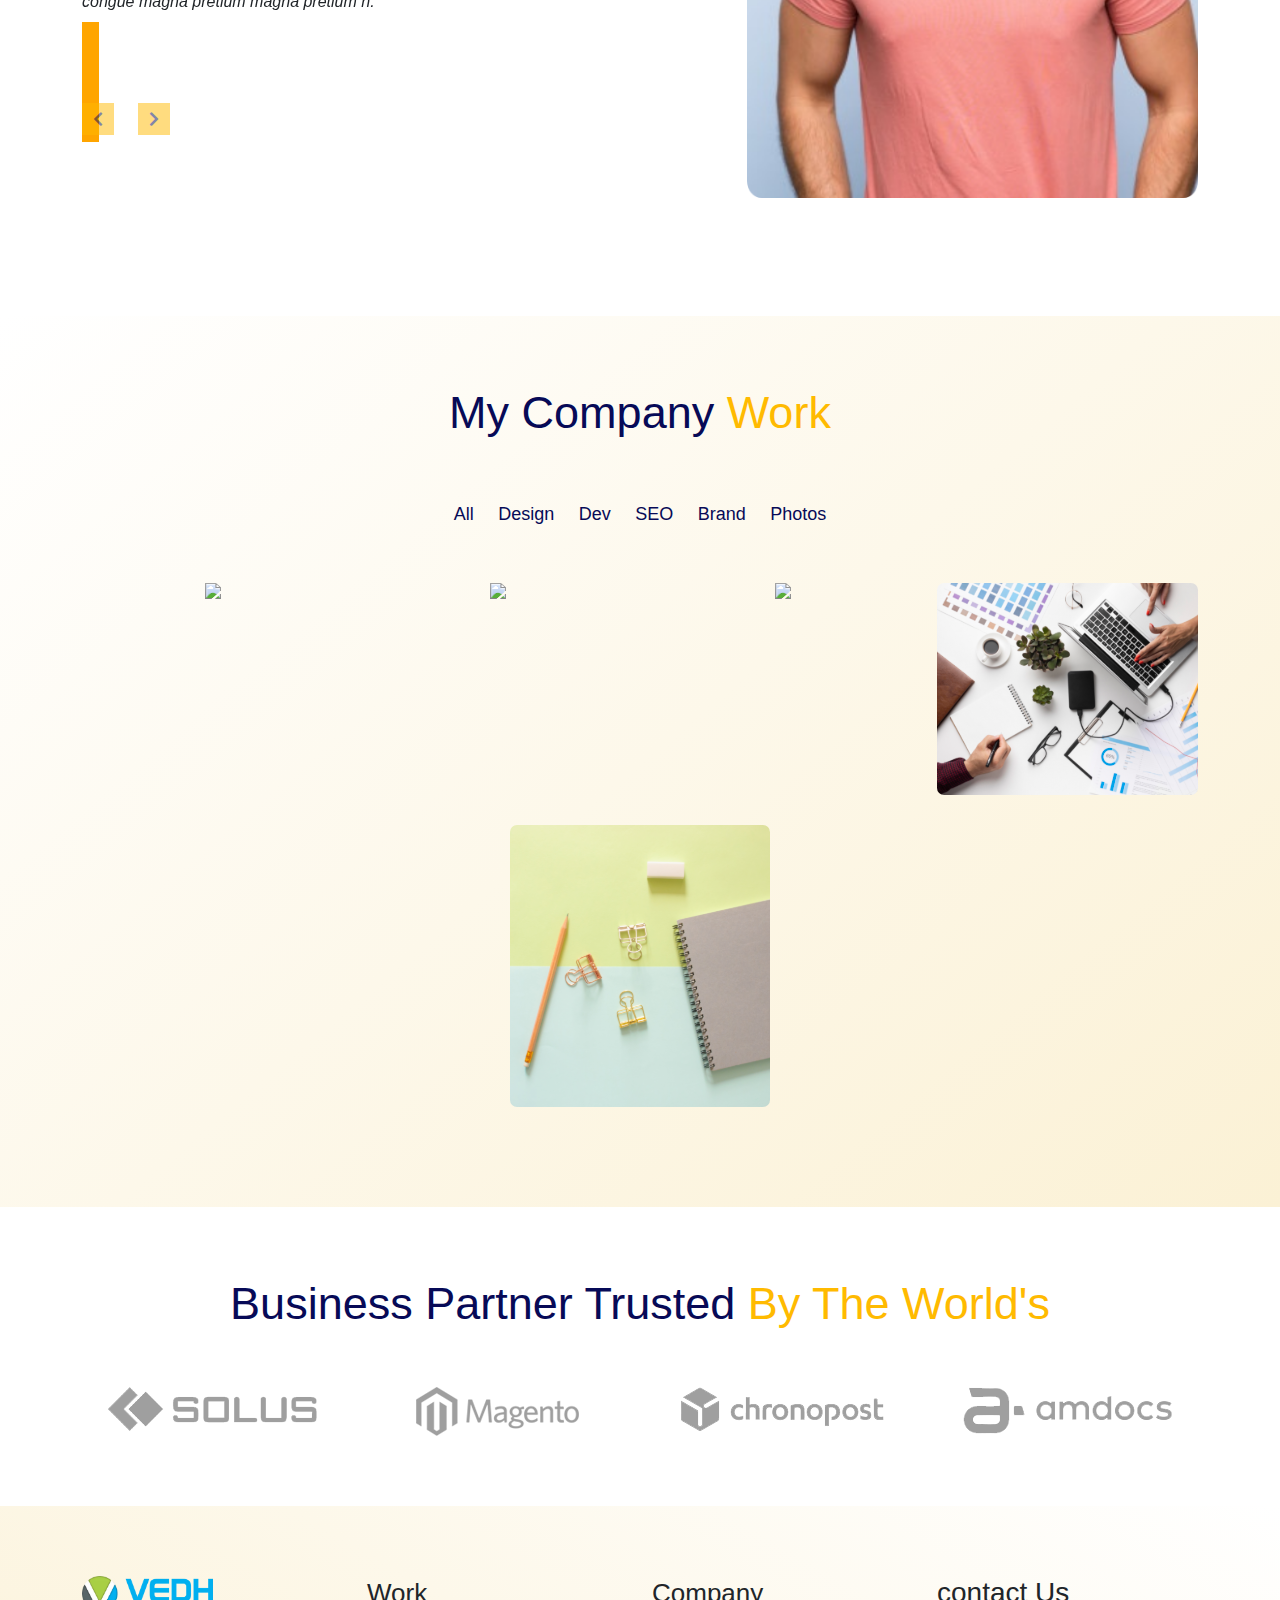
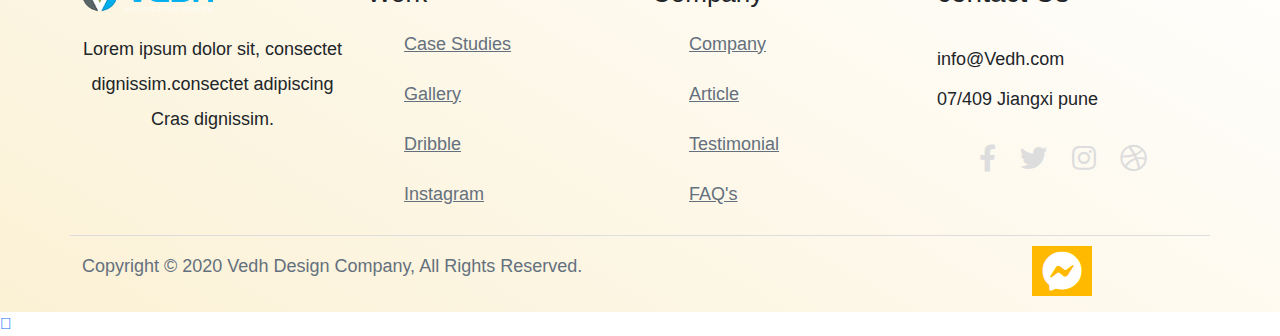
==== commit e84fa605: "Update index.html" ====
--- a/index.html
+++ b/index.html
@@ -29,7 +29,7 @@
         <nav class="navbar navbar-expand-lg navbar-light bg-light main-menu fixed-top ">
             <div class="container">
                 <a href="#" class="navbar-brand">
-                    <img src="./asset/image/Vedh.webp" alt="Vedh">
+                    <img src="./asset/image/vedh.png" alt="Vedh">
                 </a>
                 <button class="navbar-toggler" type="button" data-toggle="collapse" data-target="#beeToggler"
                     aria-controls="beeToggler" aria-expanded="false" aria-label="Toggle navigation">
@@ -531,7 +531,7 @@
             <div class="row">
                 <div class="col-md-3">
                     <div class="footer-widget-1">
-                      <img src="./asset/image/Vedh.webp" style="height: auto; width: 50%;" alt="">
+                      <img src="./asset/image/vedh.png" style="height: auto; width: 50%;" alt="">
                         <p>
                             Lorem ipsum dolor sit, consectet dignissim.consectet adipiscing Cras dignissim.
                         </p>
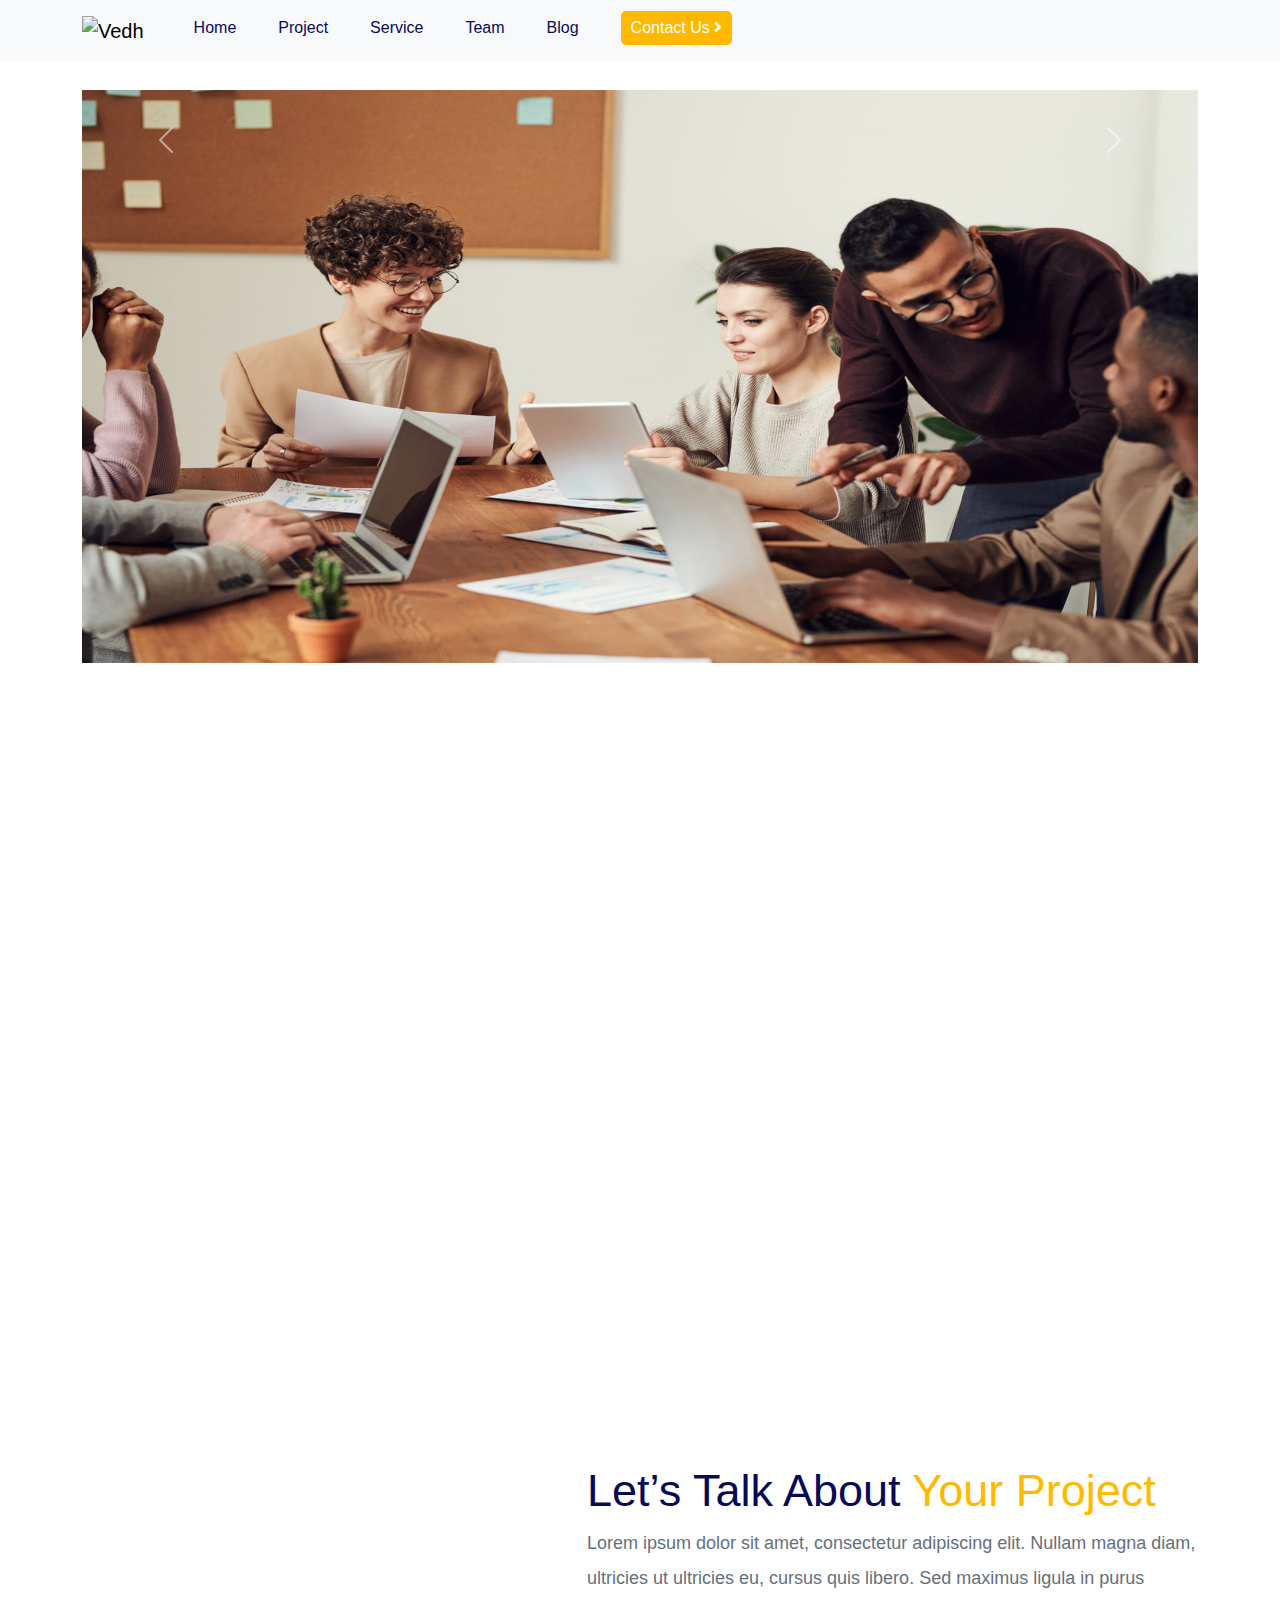
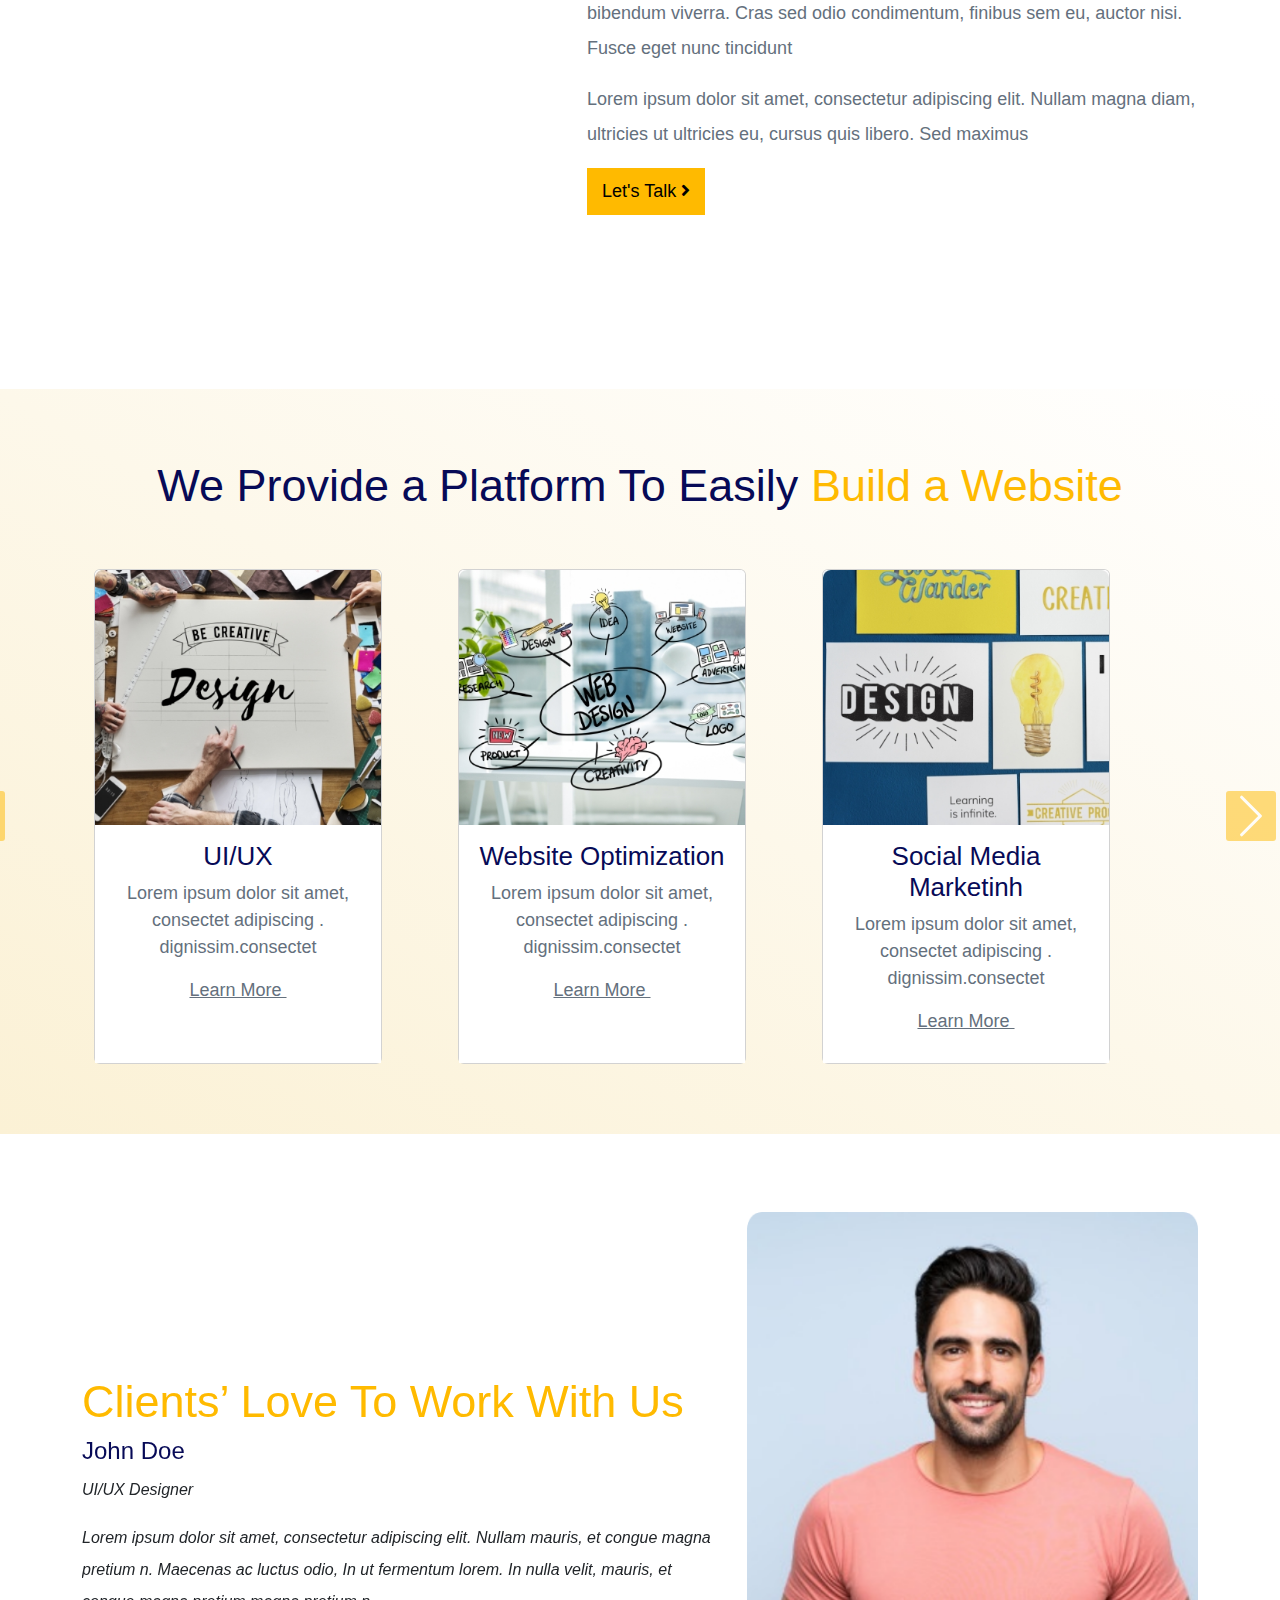
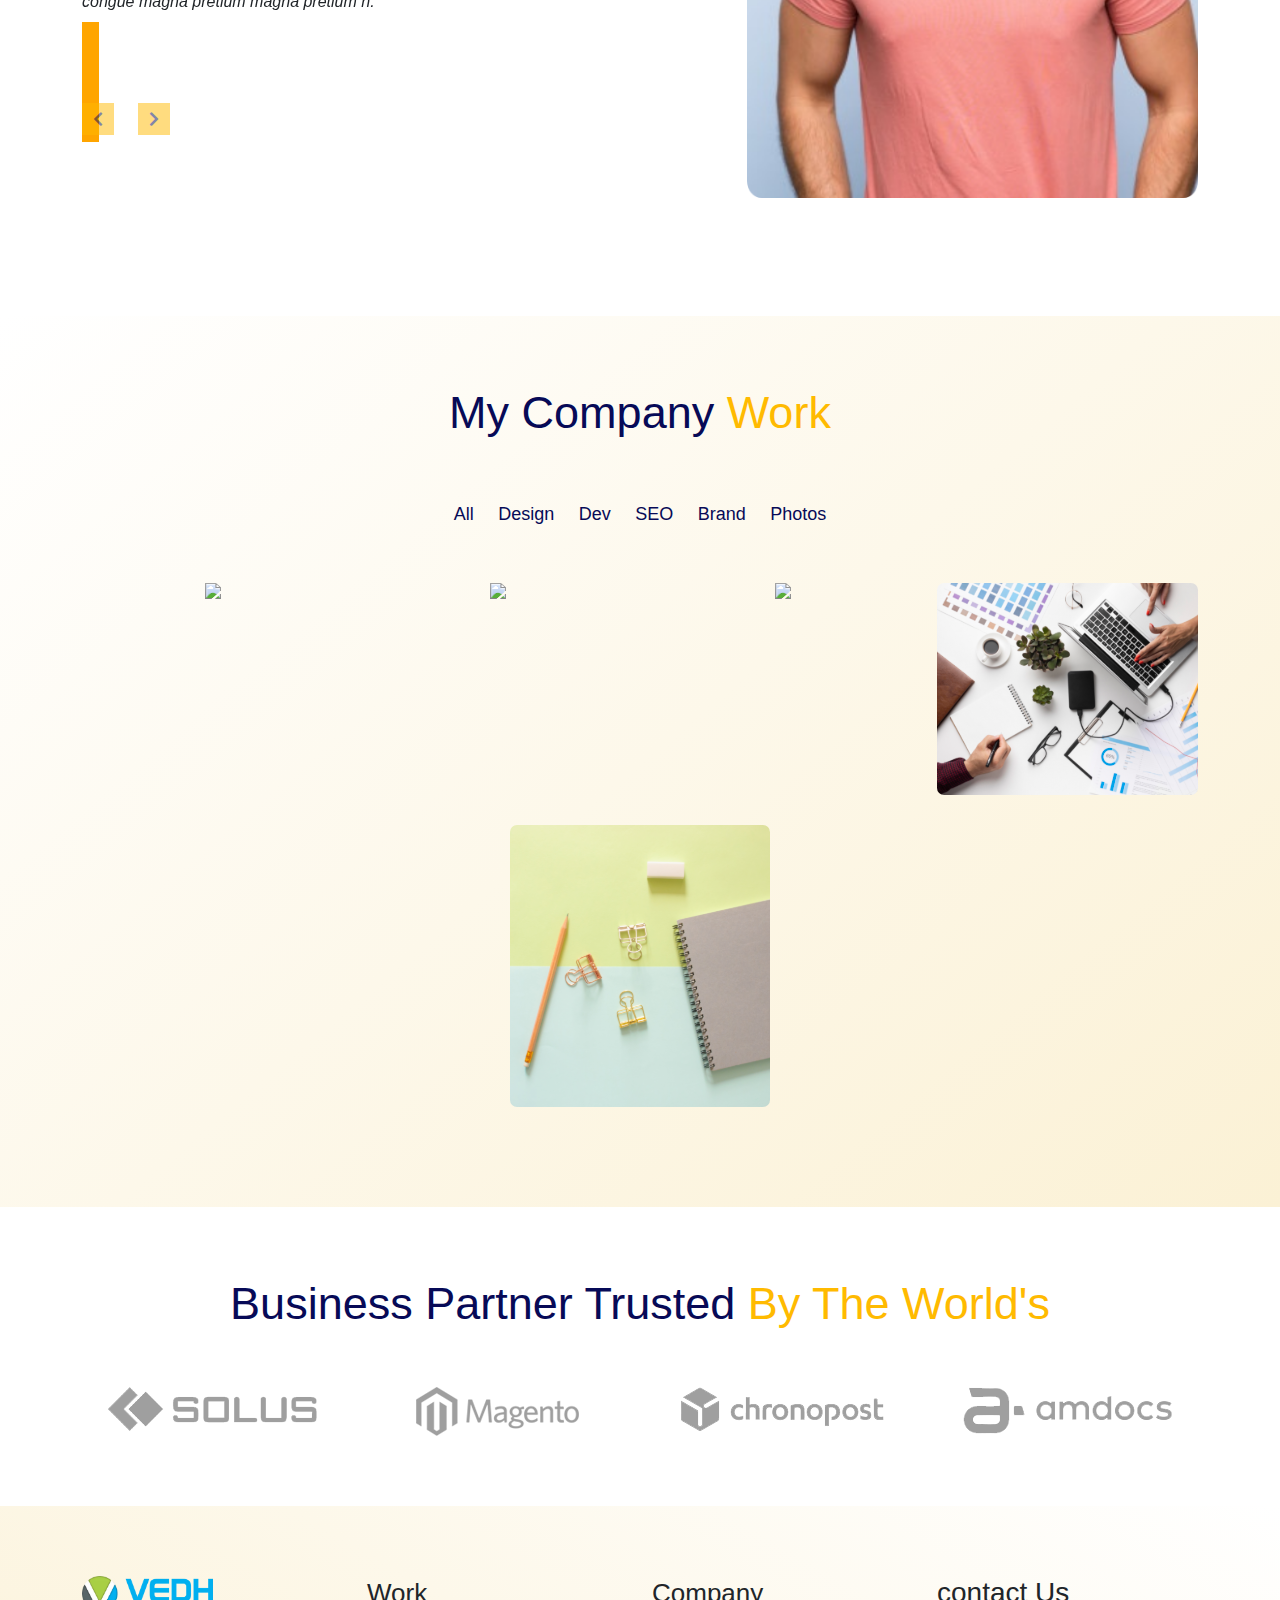
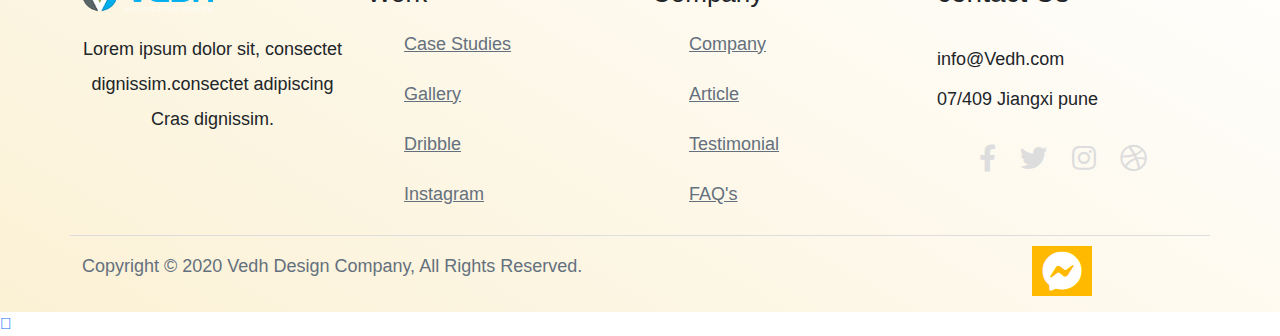
==== commit 6943699e: "Update index.html" ====
--- a/index.html
+++ b/index.html
@@ -23,19 +23,19 @@
 
     <!-- Header Start  -->
 <!-- Header Start  -->
-<section class="header   ">
-    <!-- Header Navigation Start  -->
-    <div class="container header-nav ">
-        <nav class="navbar navbar-expand-lg navbar-light bg-light main-menu fixed-top ">
+<section class="header">
+    <!-- Header Navigation Start -->
+    <div class="container header-nav">
+        <nav class="navbar navbar-expand-lg navbar-light bg-light main-menu fixed-top">
             <div class="container">
                 <a href="#" class="navbar-brand">
-                    <img src="./asset/image/vedh.png" alt="Vedh">
+                    <img src="./asset/image/Vedh.png" alt="Vedh">
                 </a>
                 <button class="navbar-toggler" type="button" data-toggle="collapse" data-target="#beeToggler"
                     aria-controls="beeToggler" aria-expanded="false" aria-label="Toggle navigation">
                     <span class="navbar-toggler-icon"><i class="fa fa-bars"></i></span>
                 </button>
-                <div class="collapse navbar-collapse d-flex justify-content-end" id="beeToggler">
+                <div class="collapse navbar-collapse" id="beeToggler">
                     <ul class="navbar-nav ml-auto">
                         <li class="nav-item"><a class="nav-link" href="#">Home</a></li>
                         <li class="nav-item"><a class="nav-link" href="./project.html">Project</a></li>
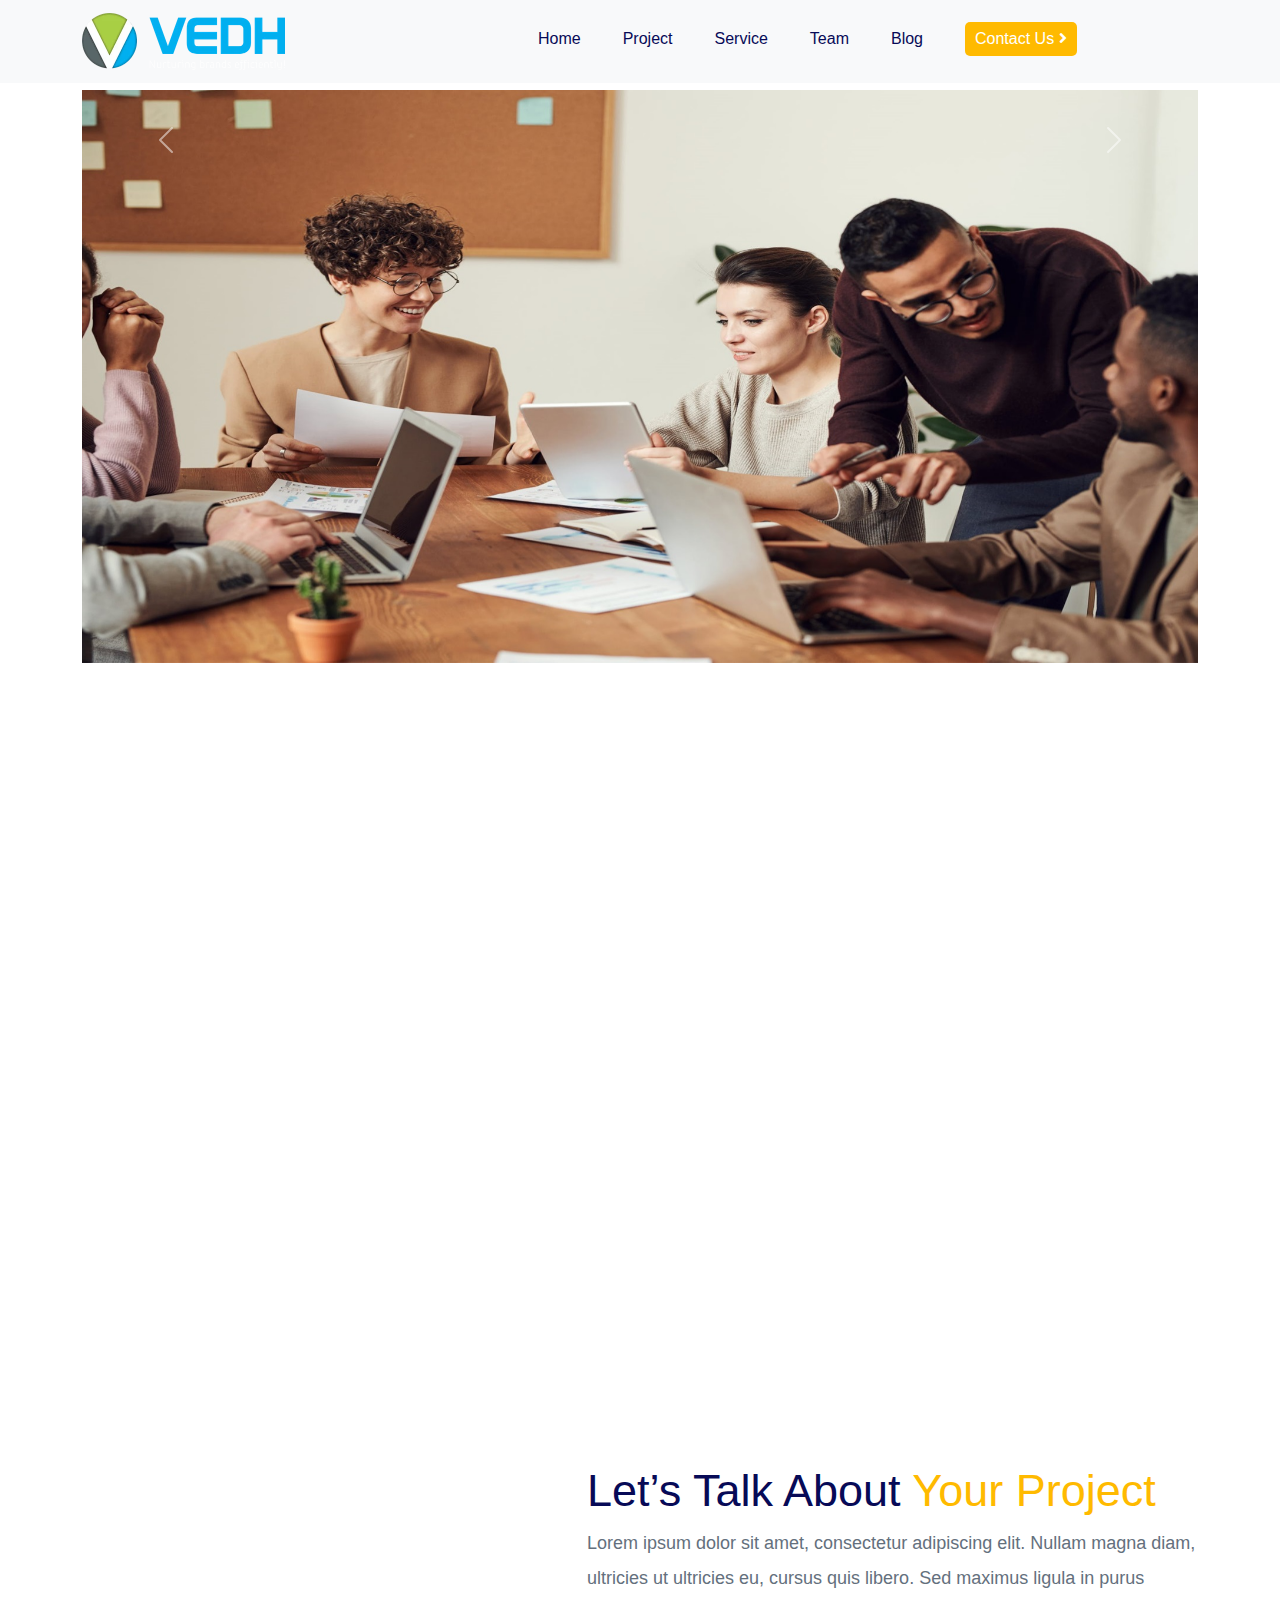
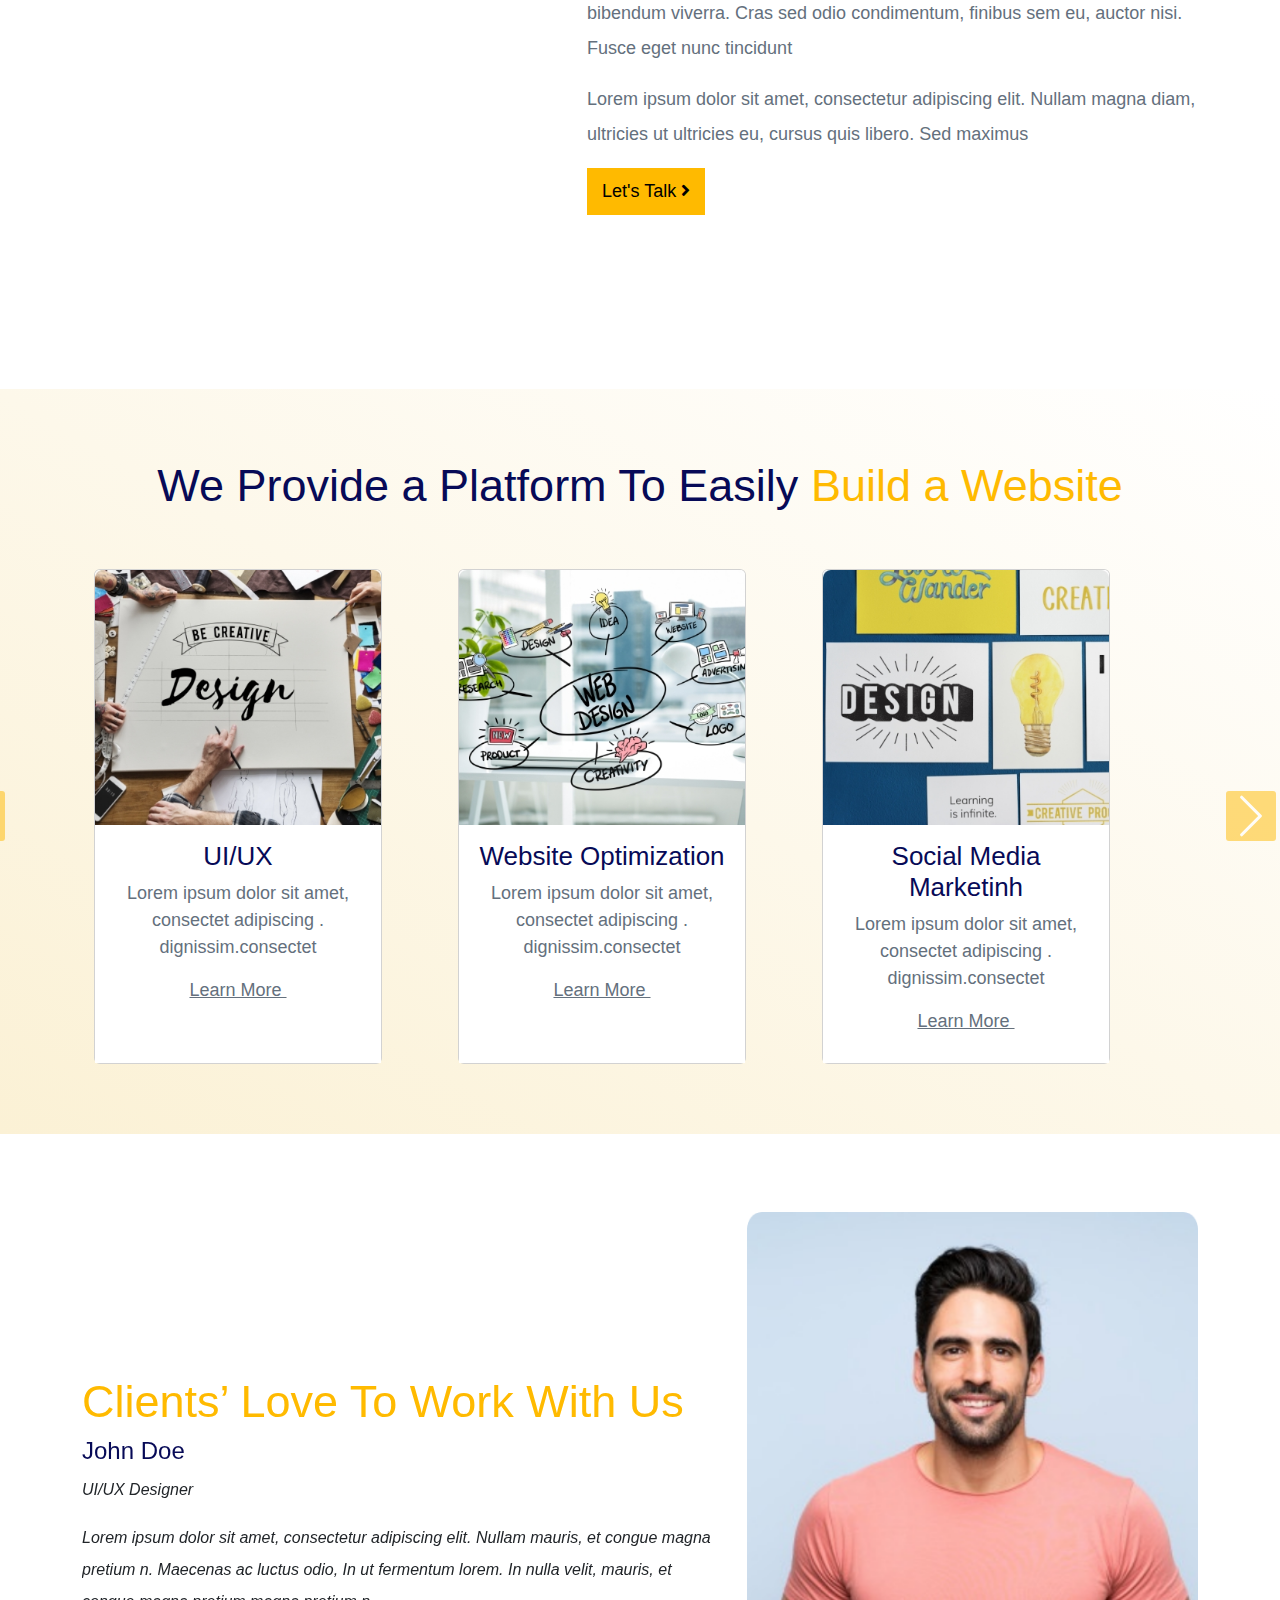
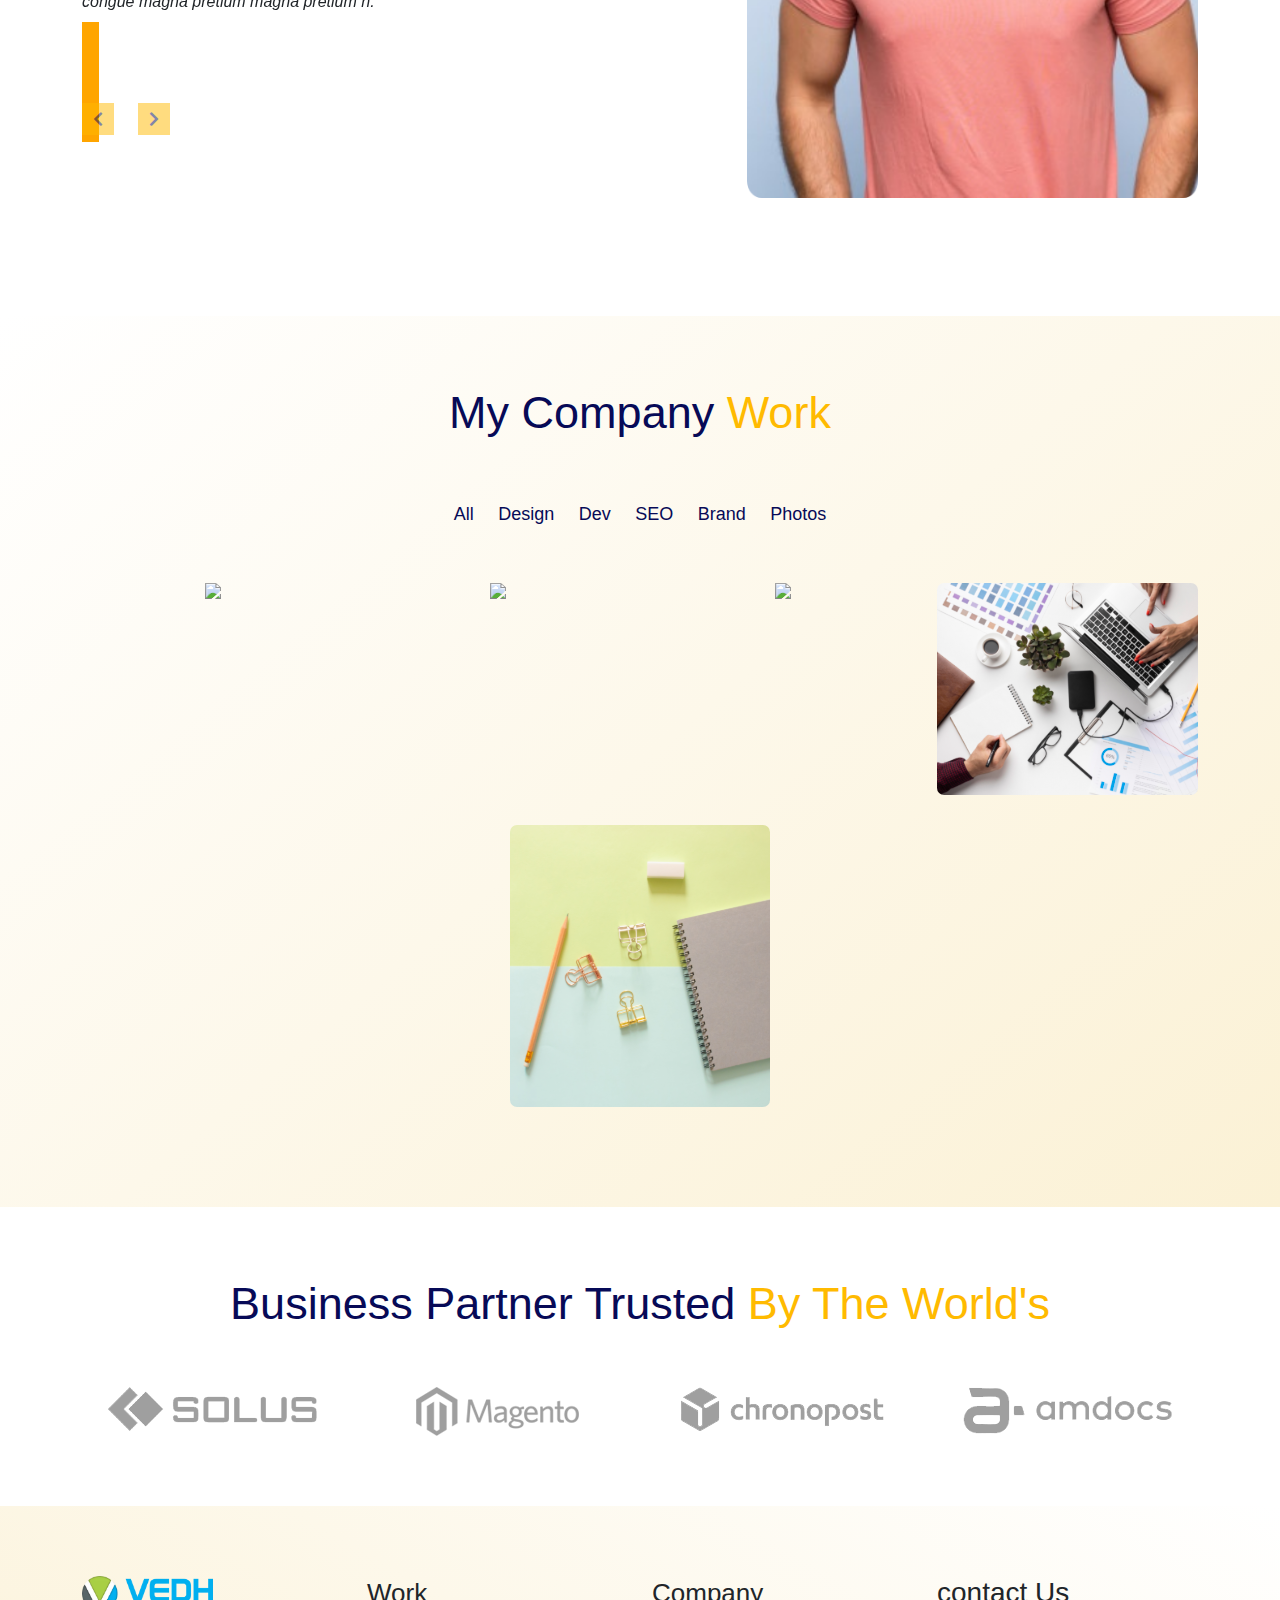
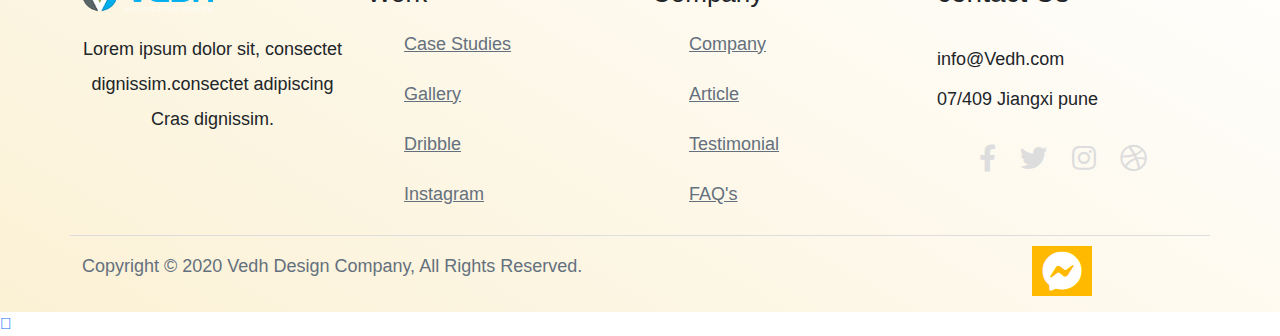
==== commit c20743d3: "Update index.html" ====
--- a/index.html
+++ b/index.html
@@ -29,7 +29,7 @@
         <nav class="navbar navbar-expand-lg navbar-light bg-light main-menu fixed-top">
             <div class="container">
                 <a href="#" class="navbar-brand">
-                    <img src="./asset/image/Vedh.png" alt="Vedh">
+                    <img src="./asset/image/vedh.png" alt="Vedh">
                 </a>
                 <button class="navbar-toggler" type="button" data-toggle="collapse" data-target="#beeToggler"
                     aria-controls="beeToggler" aria-expanded="false" aria-label="Toggle navigation">
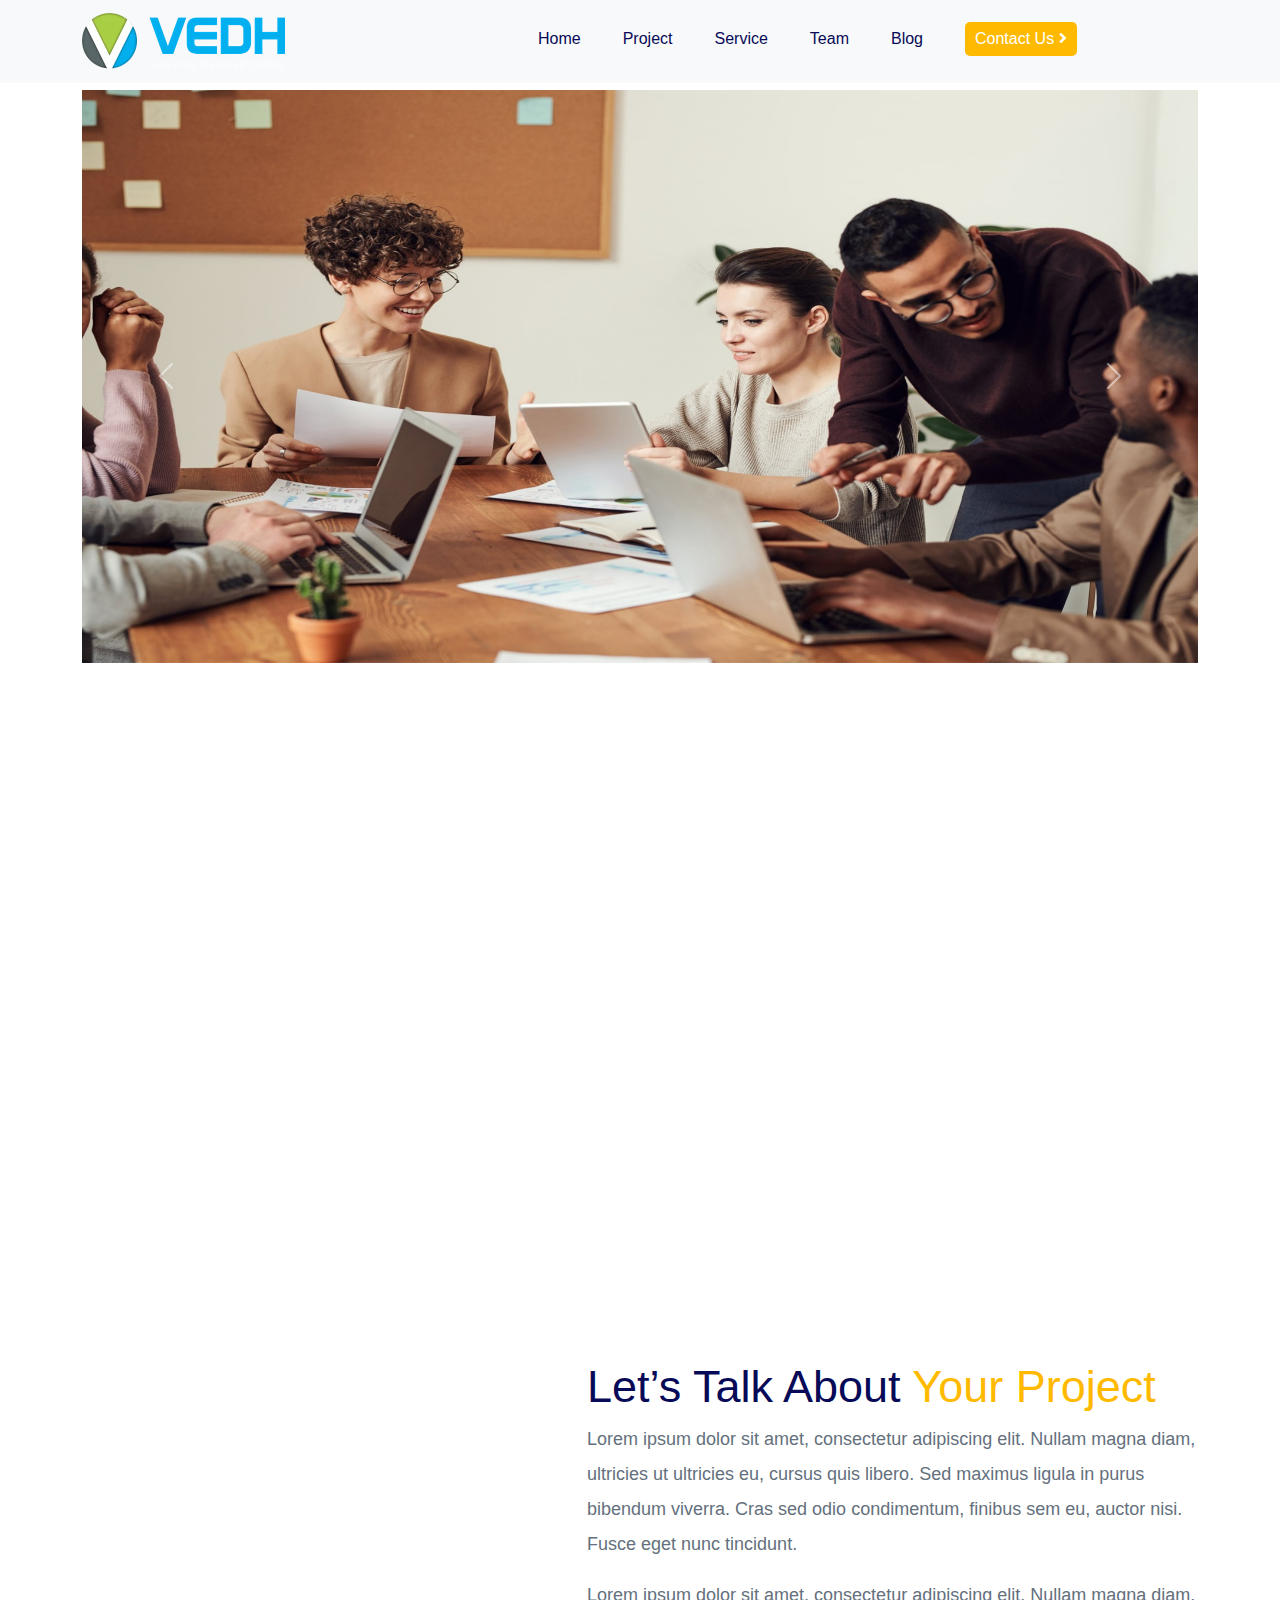
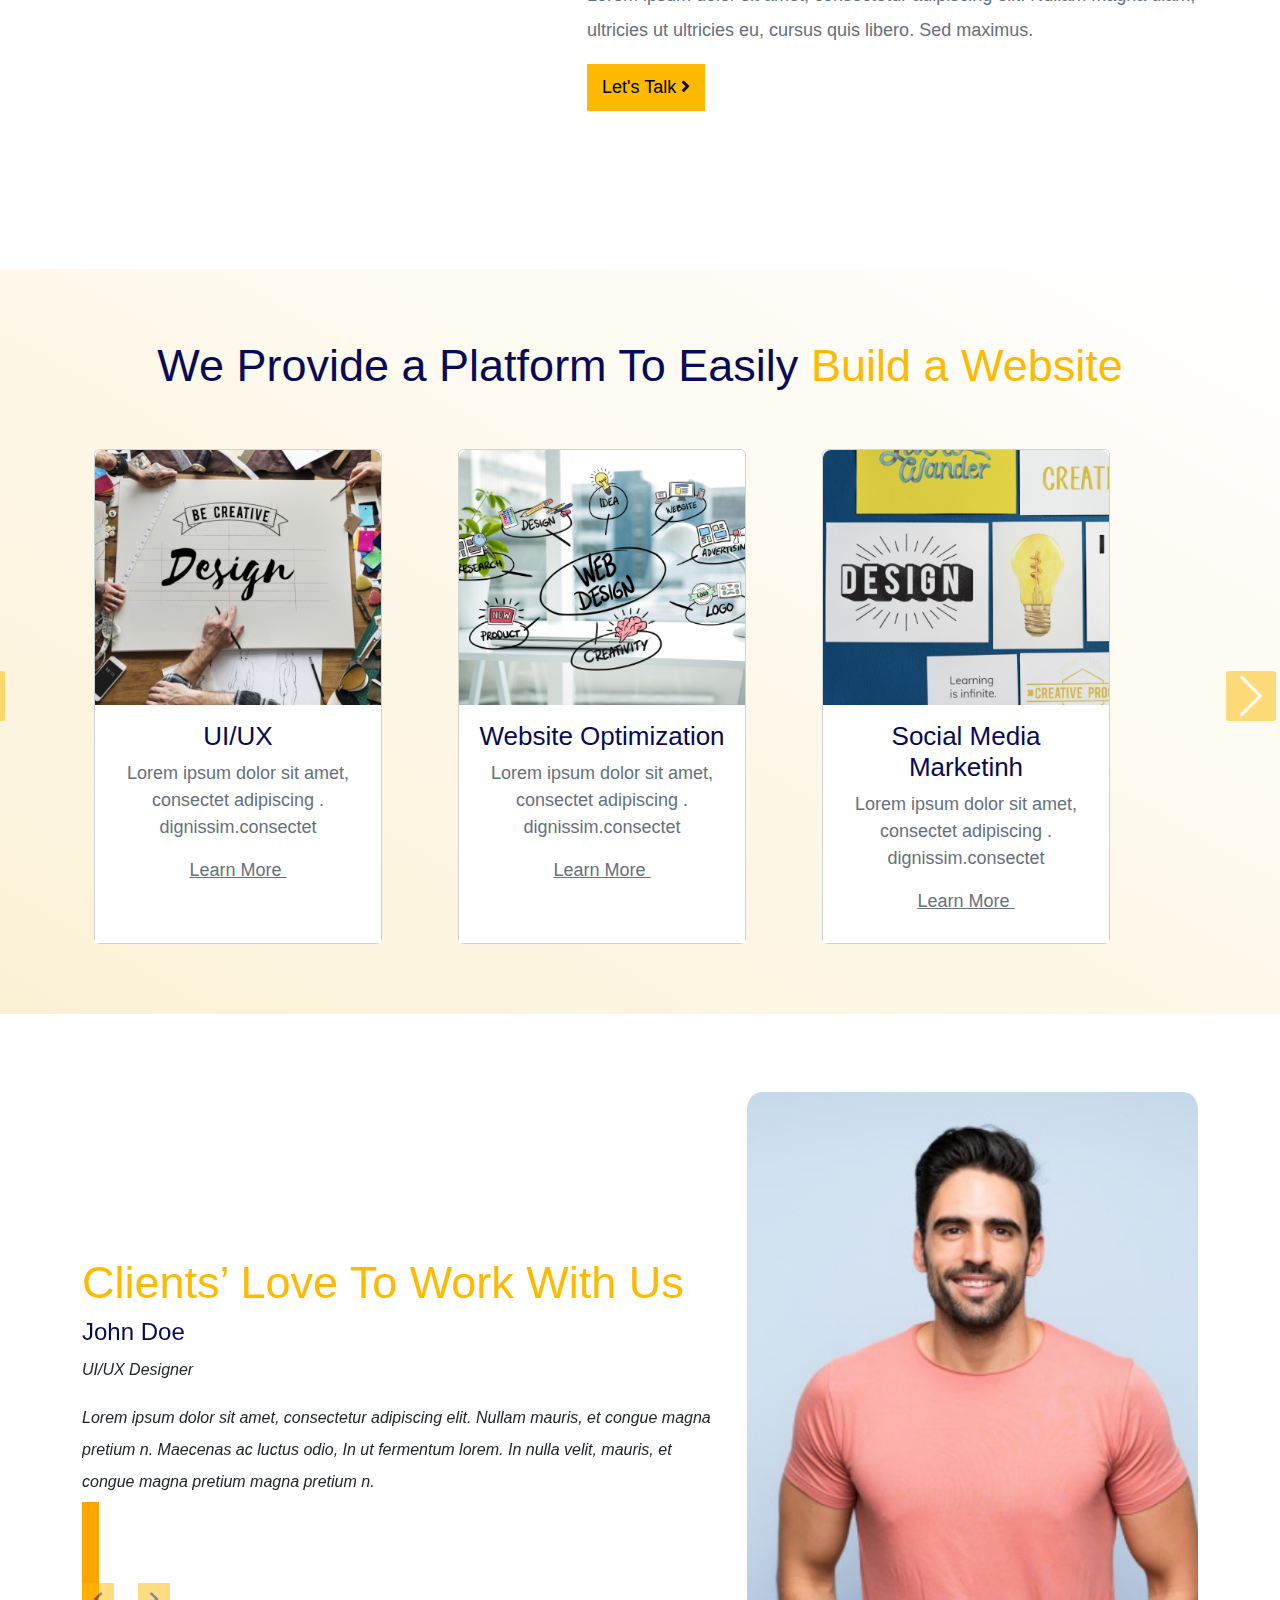
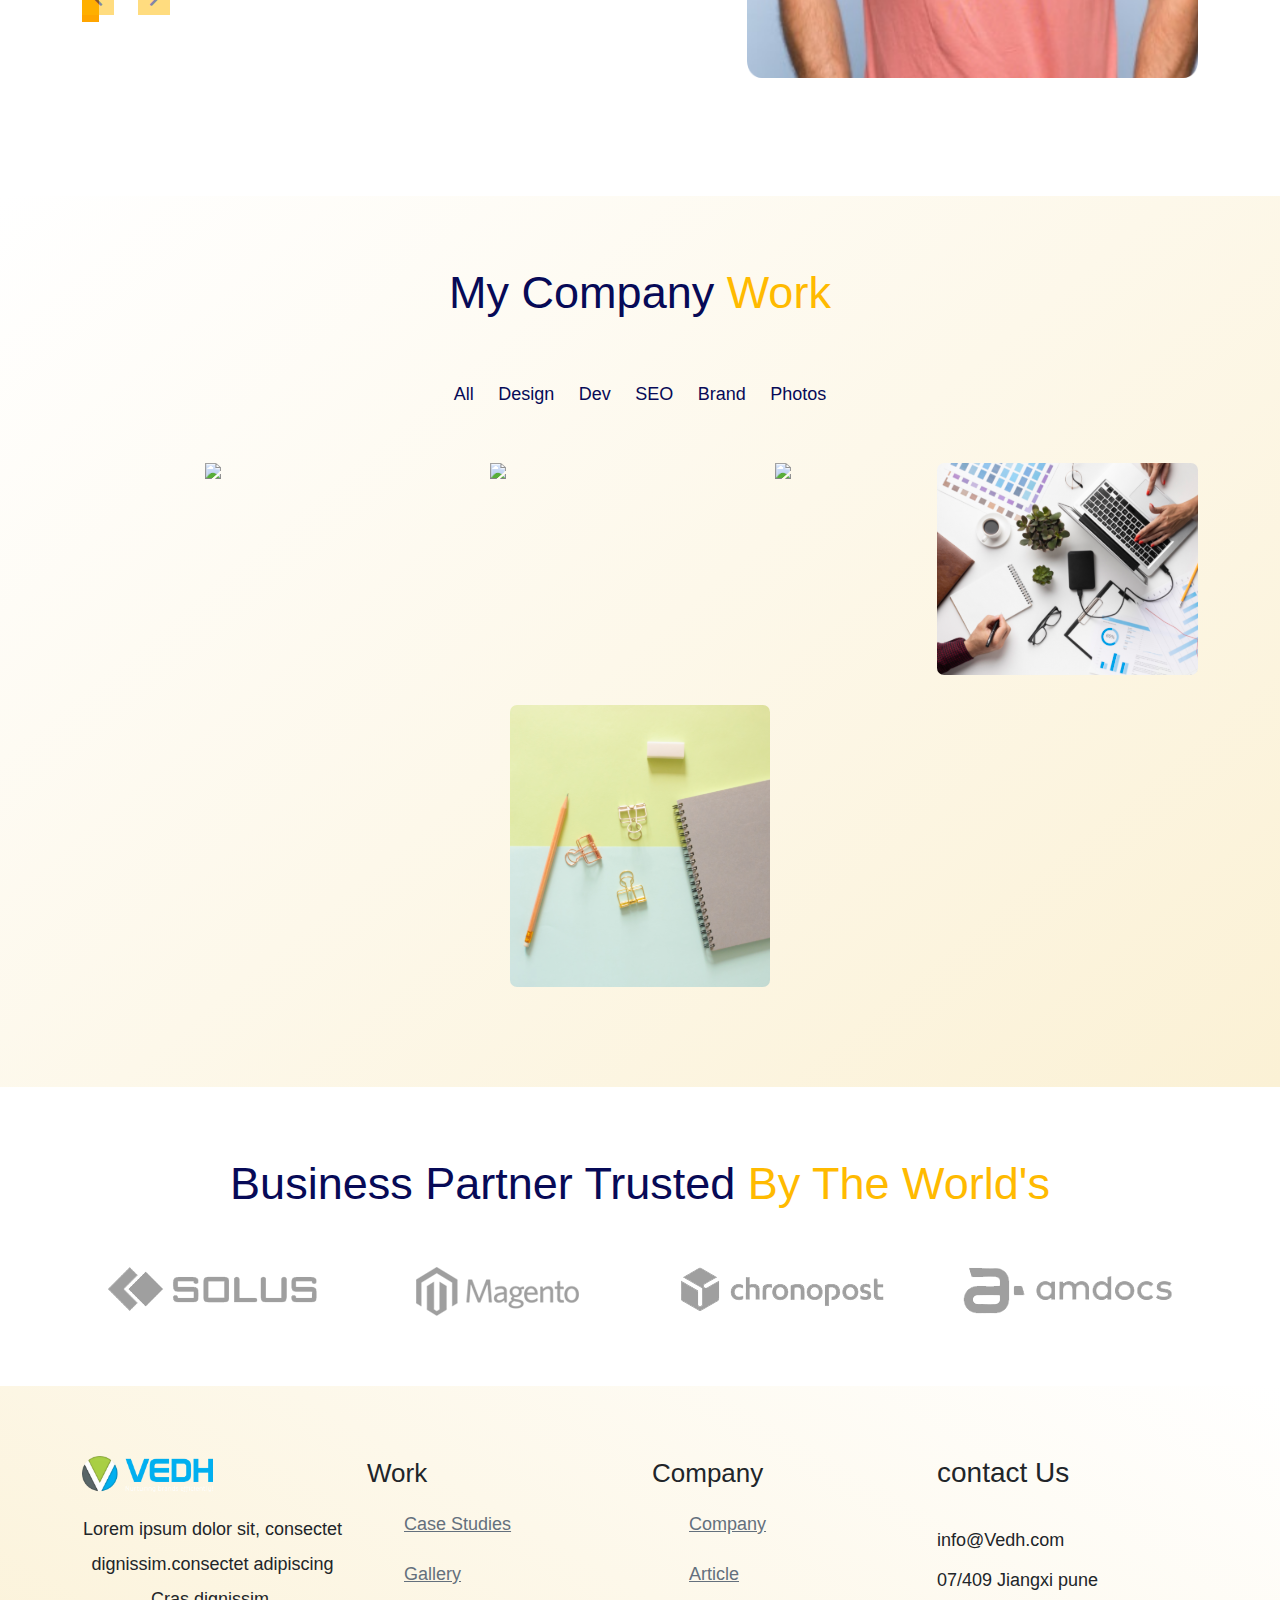
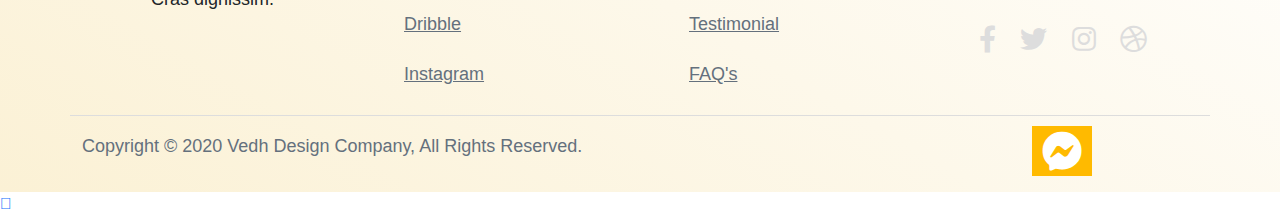
==== commit 476e35c5: "Update index.html" ====
--- a/index.html
+++ b/index.html
@@ -53,53 +53,49 @@
         </nav>
     </div>
 </section>
+
+
     
     <!-- Header Navigation End  -->
 
-    <!-- Header Banner Start  -->
-    <div class="container header-content">
-        <div class="row">
-            <div class="col-md-12">
-                <div id="carouselExampleInterval" class="carousel slide" data-bs-ride="carousel" style="height: 100px;">
-                   
-                    <div class="carousel-inner">
-                        
-                        <div class="carousel-item active" data-bs-interval="1000">
-                            
-                            <img src="./asset/image/1.jpg" class="d-block w-100 h-100" alt="..." style="object-fit: cover;">
-                            <div class="carousel-caption d-none d-md-block text-dark bg-info">
-                                <p>WELCOME TO OUR AGENCY</p>
-                                <h1>SMART WEB DEVELOPMENT AGENCY</h1>
-                            </div>
-                        </div>
-                        <div class="carousel-item" data-bs-interval="2000">
-                            <img src="./asset/image/2.jpg" class="d-block w-100 h-100" alt="..." style="object-fit: cover;">
-                            <div class="carousel-caption d-none d-md-block text-dark bg-info">
-                                <p>WE CREATE IDEAS</p>
-                                <h1>BUILD STUNNING WEBSITE WITH US</h1>
-                               
-                            </div>
-                        </div>
-                        <div class="carousel-item">
-                            <img src="./asset/image/3.jpg" class="d-block w-100 h-100" alt="..." style="object-fit: cover;">
-                        </div>
-                    </div>
-                    <button class="carousel-control-prev" type="button" data-bs-target="#carouselExampleInterval"
-                        data-bs-slide="prev">
-                        <span class="carousel-control-prev-icon" aria-hidden="true"></span>
-                        <span class="visually-hidden">Previous</span>
-                    </button>
-                    <button class="carousel-control-next" type="button" data-bs-target="#carouselExampleInterval"
-                        data-bs-slide="next">
-                        <span class="carousel-control-next-icon" aria-hidden="true"></span>
-                        <span class="visually-hidden">Next</span>
-                    </button>
-                </div>
+   <!-- Header Banner Start -->
+<div class="container header-content">
+    <div class="row">
+        <div class="col-md-12">
+            <div id="carouselExampleInterval" class="carousel slide" data-bs-ride="carousel">
+                <div class="carousel-inner">
+                    <div class="carousel-item active" data-bs-interval="1000">
+                        <img src="./asset/image/1.jpg" class="d-block w-100" alt="..." style="object-fit: cover;">
+                        <div class="carousel-caption d-none d-md-block text-dark bg-info">
+                            <p>WELCOME TO OUR AGENCY</p>
+                            <h1>SMART WEB DEVELOPMENT AGENCY</h1>
+                        </div>
+                    </div>
+                    <div class="carousel-item" data-bs-interval="2000">
+                        <img src="/asset/image/2.jpg" class="d-block w-100" alt="..." style="object-fit: cover;">
+                        <div class="carousel-caption d-none d-md-block text-dark bg-info">
+                            <p>WE CREATE IDEAS</p>
+                            <h1>BUILD STUNNING WEBSITE WITH US</h1>
+                        </div>
+                    </div>
+                    <div class="carousel-item">
+                        <img src="/asset/image/3.jpg" class="d-block w-100" alt="..." style="object-fit: cover;">
+                    </div>
+                </div>
+                <button class="carousel-control-prev" type="button" data-bs-target="#carouselExampleInterval" data-bs-slide="prev">
+                    <span class="carousel-control-prev-icon" aria-hidden="true"></span>
+                    <span class="visually-hidden">Previous</span>
+                </button>
+                <button class="carousel-control-next" type="button" data-bs-target="#carouselExampleInterval" data-bs-slide="next">
+                    <span class="carousel-control-next-icon" aria-hidden="true"></span>
+                    <span class="visually-hidden">Next</span>
+                </button>
             </div>
         </div>
     </div>
-    
-    <!-- Header Banner End -->
+</div>
+<!-- Header Banner End -->
+
 
 
 
@@ -112,23 +108,23 @@
 <section class="work-process section-padding" style="background: #fff;">
     <div class="container">
         <div class="row">
-            <div class="col-md-4 wow animate__animated animate__fadeInDownBig"  >
+            <div class="col-md-4 wow animate__animated animate__fadeInDownBig">
                 <div class="process-block">
-                    <img src="./asset/image/discussion.svg" alt="Projec Discussion">
+                    <img src="./asset/image/discussion.svg" alt="Project Discussion">
                     <h3>Project Discussion</h3>
                     <p>Lorem ipsum dolor sit amet, consectetur adipiscing elit. Cras dignissim.</p>
                 </div>
             </div>
             <div class="col-md-4 wow animate__animated animate__fadeInDownBig">
                 <div class="process-block">
-                    <img src="./asset/image/web-design.svg" alt="Projec Discussion">
-                    <h3>Design & Deveopment</h3>
+                    <img src="./asset/image/web-design.svg" alt="Design & Development">
+                    <h3>Design & Development</h3>
                     <p>Lorem ipsum dolor sit amet, consectetur adipiscing elit. Cras dignissim.</p>
                 </div>
             </div>
             <div class="col-md-4 wow animate__animated animate__fadeInDownBig">
                 <div class="process-block">
-                    <img src="./asset/image/web-design.svg" alt="Projec Discussion">
+                    <img src="./asset/image/web-design.svg" alt="Final Delivery">
                     <h3>Final Delivery</h3>
                     <p>Lorem ipsum dolor sit amet, consectetur adipiscing elit. Cras dignissim.</p>
                 </div>
@@ -136,22 +132,20 @@
         </div>
 
         <div class="row mt-5">
-            <div class="col-md-5  wow animate__animated animate__fadeInRightBig  data-wow-duration="2s"  ">
-                <img src="./asset/image/meeting.jpg" alt="Client discussion" class=" animate__animated   animate__fadeInRightBig" class="img img-fluid">
-            </div>
-            <div class="col-md-7 centralize">
-                <div class="project-discussion ">
-                    <h2>Let’s Talk About <span class="highlight">Your Project</span> </h2>
+            <div class="col-md-5 wow animate__animated animate__fadeInRightBig" data-wow-duration="2s">
+                <img src="./asset/image/meeting.jpg" alt="Client discussion" class="img-fluid">
+            </div>
+            <div class="col-md-7">
+                <div class="project-discussion">
+                    <h2>Let’s Talk About <span class="highlight">Your Project</span></h2>
                     <p>
-                        Lorem ipsum dolor sit amet, consectetur adipiscing elit.
-                        Nullam magna diam, ultricies ut ultricies eu, cursus quis libero.
-                        Sed maximus ligula in purus bibendum viverra. Cras sed odio condimentum, finibus sem eu,
-                        auctor nisi.
-                        Fusce eget nunc tincidunt
+                        Lorem ipsum dolor sit amet, consectetur adipiscing elit. Nullam magna diam, ultricies ut ultricies eu, cursus quis libero.
+                        Sed maximus ligula in purus bibendum viverra. Cras sed odio condimentum, finibus sem eu, auctor nisi.
+                        Fusce eget nunc tincidunt.
                     </p>
                     <p>
-                        Lorem ipsum dolor sit amet, consectetur adipiscing elit. Nullam magna diam, ultricies ut
-                        ultricies eu, cursus quis libero. Sed maximus
+                        Lorem ipsum dolor sit amet, consectetur adipiscing elit. Nullam magna diam, ultricies ut ultricies eu, cursus quis libero.
+                        Sed maximus.
                     </p>
                     <button>Let's Talk <i class="fas fa-angle-right"></i></button>
                 </div>
@@ -159,6 +153,7 @@
         </div>
     </div>
 </section>
+
 <!-- Work Process End  -->
 
    
@@ -299,70 +294,35 @@
 
     <section class="testimonial section-padding">
         <div class="container">
-            <div class="card col-md-12 mt-2">
+            <div class="card mt-2">
                 <div id="carouselExampleControls" class="carousel slide" data-ride="carousel" data-interval="100000">
-                    <div class="w-100 carousel-inner mb-5" role="listbox">
+                    <div class="carousel-inner mb-5" role="listbox">
                         <div class="carousel-item active">
-
-                            <div class="row">
-                                <div class="col-lg-7 d-flex flex-column justify-content-center">
-                                    <div class="testimonial-description">
-                                        <h3> Clients’ Love To Work With Us </h3>
-                                        <div class="client-meta-data">
-                                            <h5>John Doe</h5>
-                                            <p> UI/UX Designer</p>
-                                            <p class="clients-feedback"> 
-												Lorem ipsum dolor sit amet, consectetur adipiscing elit. Nullam
-												mauris, et congue magna pretium n. Maecenas ac luctus odio,
-												In ut fermentum lorem. In nulla velit, mauris, et congue magna pretium magna
-												pretium n.
-											</p>
-                                        </div>
-                                    </div>
-                                </div>
-                                <div class="col-lg-5">
-                                    <div class="client-picture">
-                                        <img src="asset/image/client.png" alt="" class="img-fluid" />
-                                        <img src="asset/image/coma.svg" alt="" class="coma" />
-                                    </div>
-                                </div>
-                            </div>
-                        </div>
-                        <!--START php slide-->
-                        
-                        <div class="carousel-item">
                             <div class="row">
                                 <div class="col-md-7 d-flex flex-column justify-content-center">
                                     <div class="testimonial-description">
-                                        <h3> Clients’ Love To Work With Us </h3>
+                                        <h3>Clients’ Love To Work With Us</h3>
                                         <div class="client-meta-data">
                                             <h5>John Doe</h5>
-                                            <p>Web Designer</p>
+                                            <p>UI/UX Designer</p>
                                             <p class="clients-feedback">
-												Lorem ipsum dolor sit amet, consectetur adipiscing elit. Nullam
-												mauris, et congue magna pretium n. Maecenas ac luctus odio,
-												In ut fermentum lorem. In nulla velit, mauris, et congue magna pretium magna
-												pretium n.
-											</p>
+                                                Lorem ipsum dolor sit amet, consectetur adipiscing elit. Nullam mauris, et
+                                                congue magna pretium n. Maecenas ac luctus odio, In ut fermentum lorem. In
+                                                nulla velit, mauris, et congue magna pretium magna pretium n.
+                                            </p>
                                         </div>
                                     </div>
                                 </div>
                                 <div class="col-md-5">
                                     <div class="client-picture">
-                                        <img src="asset/image/client 2.png" alt="" />
-                                        <img src="./asset/image/coma.svg" alt="" class="coma" />
+                                        <img src="asset/image/client.png" alt="" class="img-fluid">
+                                        <img src="asset/image/coma.svg" alt="" class="coma">
                                     </div>
                                 </div>
                             </div>
-
-                        </div>
-                        
-                       <!-- END php-->
-                        
-                        
-
-                    </div>
-
+                        </div>
+                        <!-- Add more carousel items here if needed -->
+                    </div>
                     <a class="carousel-control-prev testimonial-control" href="#carouselExampleControls" role="button"
                         data-slide="prev">
                         <span class="carousel-control-prev-icon testimonial-control-icon" aria-hidden="true"><i
@@ -376,12 +336,10 @@
                         <span class="sr-only">Next</span>
                     </a>
                 </div>
-
-            </div>
-
-
+            </div>
         </div>
     </section>
+    
     <!-- Testimonial End  -->
 
     <!-- Portfolio Start  -->
